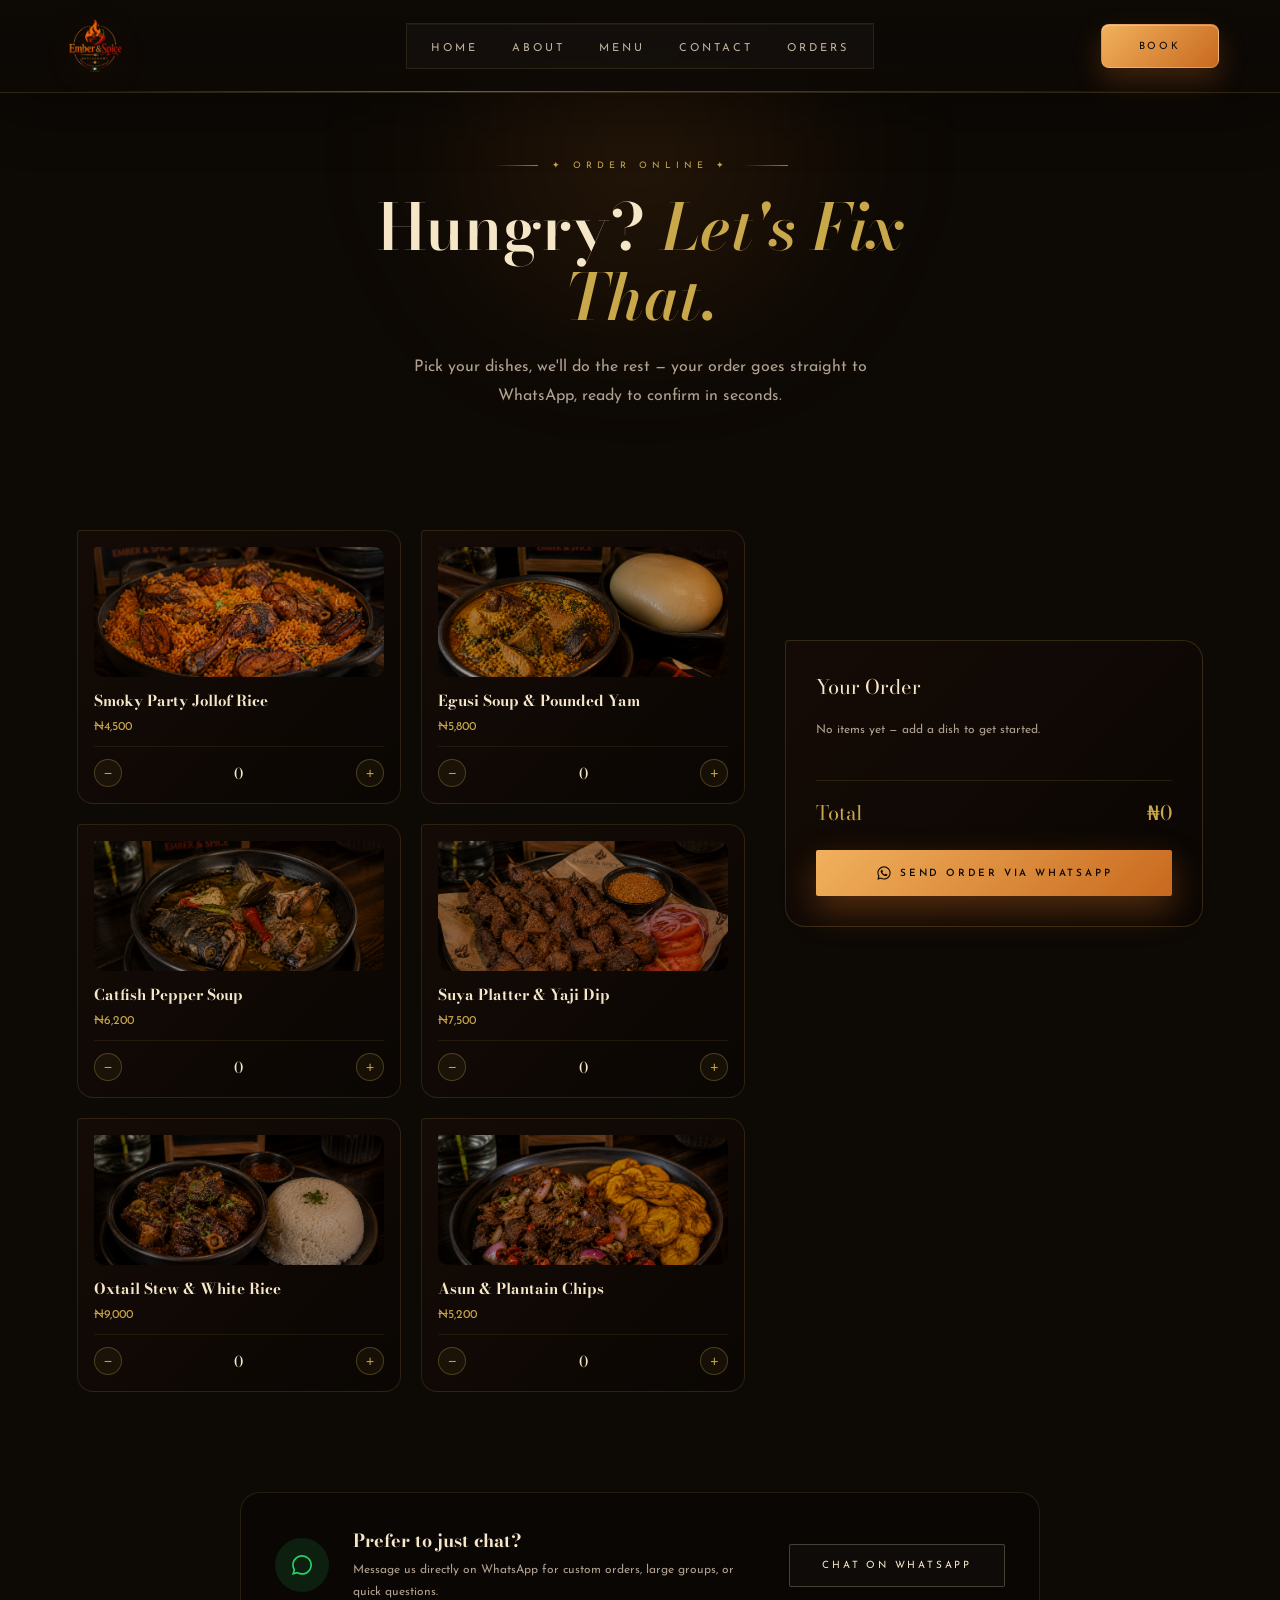
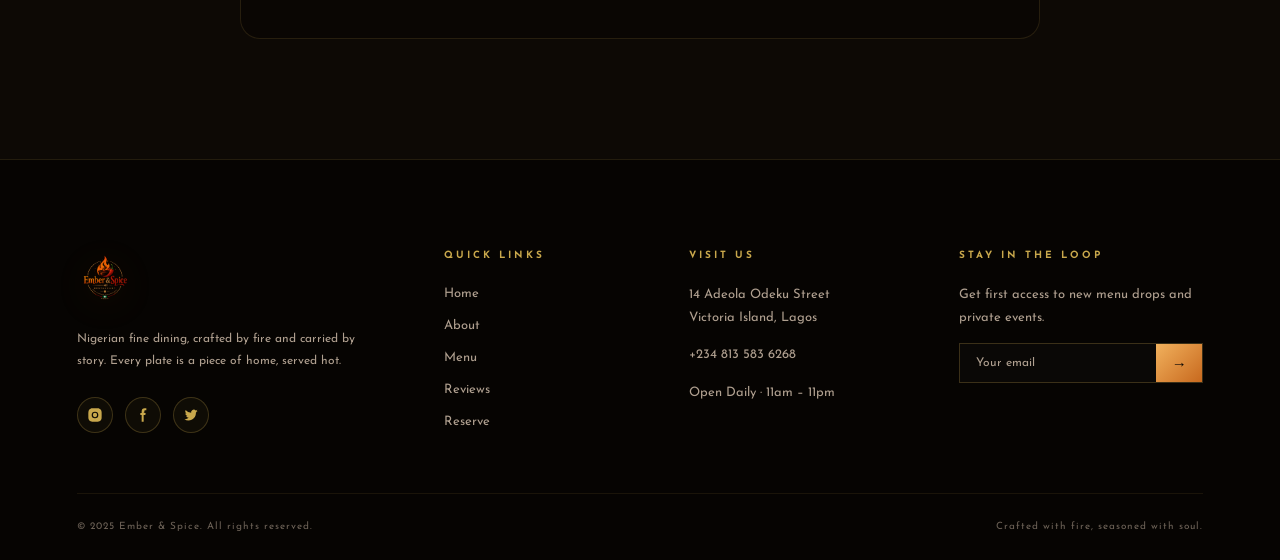
==== orders.html @ 05e8d0d2 "Add files via upload" ====
<!DOCTYPE html>
<html lang="en">

<head>
    <meta charset="UTF-8">
    <meta name="viewport" content="width=device-width, initial-scale=1.0">
    <title>Orders</title>
    <link rel="stylesheet" href="styles.css">
    <link
        href="https://fonts.googleapis.com/css2?family=Bodoni+Moda:ital,wght@0,400;0,600;1,400&family=Cormorant+Garamond:wght@300;400;500&family=Josefin+Sans:wght@300;400&display=swap"
        rel="stylesheet">
        <link rel="icon" type="image/png" href="./images/logo1.PNG">
    <link href="https://unpkg.com/aos@2.3.1/dist/aos.css" rel="stylesheet">

</head>

<body>
   <div class="page-loader" id="page-loader">
    <div class="loader-glow"></div>
    <div class="loader-ring-wrap">
        <svg class="loader-ring" viewBox="0 0 100 100">
            <circle cx="50" cy="50" r="46" fill="none" stroke="rgba(201,168,76,0.15)" stroke-width="1.5"/>
            <circle cx="50" cy="50" r="46" fill="none" stroke="url(#loaderGradient)" stroke-width="1.5" stroke-linecap="round" stroke-dasharray="289" stroke-dashoffset="220"/>
            <defs>
                <linearGradient id="loaderGradient" x1="0%" y1="0%" x2="100%" y2="100%">
                    <stop offset="0%" stop-color="#f1b15d"/>
                    <stop offset="100%" stop-color="#c8691e"/>
                </linearGradient>
            </defs>
        </svg>
        <img src="./images/logo1.PNG" alt="" class="loader-logo">
    </div>
    <span class="loader-label">Igniting The Flame</span>
</div>

    <header>
        <nav>
            <a href="">
                <img src="./images/logo1.PNG" alt="">
            </a>
            <div class="hamburger" id="hamburger">
                <svg class="menu-icon" xmlns="http://www.w3.org/2000/svg" viewBox="0 0 24 24" fill="currentColor">
                    <path d="M3 4H21V6H3V4ZM3 11H21V13H3V11ZM3 18H21V20H3V18Z"></path>
                </svg>

                <svg class="close-icon" xmlns="http://www.w3.org/2000/svg" viewBox="0 0 24 24" fill="currentColor">
                    <path
                        d="M11.9997 10.5865L16.9495 5.63672L18.3637 7.05093L13.4139 12.0007L18.3637 16.9504L16.9495 18.3646L11.9997 13.4149L7.04996 18.3646L5.63574 16.9504L10.5855 12.0007L5.63574 7.05093L7.04996 5.63672L11.9997 10.5865Z">
                    </path>
                </svg>
            </div>

            <ul id="nav-menu">
                <li><a href="index.html#home">Home</a></li>
                <li><a href="index.html#about">About</a></li>
                <li><a href="index.html#menu">Menu</a></li>
                <li><a href="index.html#contact">Contact</a></li>
                <li><a href="orders.html">Orders</a></li>
            </ul>
            <a href="index.html#contact" class="reserve-btn">Book</a>
        </nav>
    </header>

    <!-- Orders Hero -->
    <section class="orders-hero">
        <div class="orders-hero-glow"></div>
        <div class="orders-hero-content" data-aos="fade-up" data-aos-duration="1000">
            <div class="menu-label">
                <span class="menu-label-line"></span>
                <span class="menu-label-text">✦ Order Online ✦</span>
                <span class="menu-label-line"></span>
            </div>
            <h1 class="menu-title">Hungry? <em>Let's Fix That.</em></h1>
            <p class="orders-hero-sub">Pick your dishes, we'll do the rest — your order goes straight to WhatsApp, ready
                to confirm in seconds.</p>
        </div>
    </section>

    <!-- Order Builder -->
    <section class="order-builder">
        <div class="order-items" id="order-items">
            <!-- Filled by JS -->
        </div>

        <aside class="order-summary" id="order-summary">
            <h3 class="summary-title">Your Order</h3>
            <div class="summary-list" id="summary-list">
                <p class="summary-empty">No items yet — add a dish to get started.</p>
            </div>
            <div class="summary-total">
                <span>Total</span>
                <span id="summary-total-amount">₦0</span>
            </div>
            <button class="hero-btn hero-btn-primary summary-whatsapp" id="send-whatsapp">
                <svg width="16" height="16" viewBox="0 0 24 24" fill="currentColor"
                    style="margin-right:8px;vertical-align:-3px;">
                    <path
                        d="M12.04 2C6.58 2 2.13 6.45 2.13 11.91c0 1.75.46 3.45 1.32 4.95L2 22l5.25-1.38a9.9 9.9 0 0 0 4.79 1.22h.01c5.46 0 9.91-4.45 9.91-9.91 0-2.65-1.03-5.14-2.9-7.01A9.87 9.87 0 0 0 12.04 2zm0 18.1h-.01a8.2 8.2 0 0 1-4.19-1.15l-.3-.18-3.12.82.83-3.04-.2-.31a8.2 8.2 0 0 1-1.26-4.36c0-4.54 3.7-8.24 8.25-8.24 2.2 0 4.27.86 5.83 2.42a8.18 8.18 0 0 1 2.41 5.83c0 4.55-3.7 8.21-8.24 8.21zm4.52-6.16c-.25-.12-1.47-.72-1.7-.81-.23-.08-.39-.12-.56.13-.17.24-.64.81-.78.97-.14.17-.29.19-.53.06-.25-.12-1.05-.39-2-1.23a7.5 7.5 0 0 1-1.38-1.72c-.14-.25-.02-.38.11-.51.11-.11.25-.29.37-.43.12-.15.16-.25.25-.42.08-.16.04-.31-.02-.43-.06-.12-.56-1.35-.77-1.85-.2-.48-.41-.42-.56-.43h-.48c-.16 0-.43.06-.66.31-.23.25-.86.85-.86 2.06 0 1.22.89 2.4 1.01 2.56.12.17 1.75 2.67 4.24 3.74.59.26 1.05.41 1.41.52.59.19 1.13.16 1.56.1.48-.07 1.47-.6 1.67-1.19.21-.58.21-1.08.15-1.19-.06-.1-.23-.16-.48-.28z" />
                </svg>
                Send Order via WhatsApp
            </button>
        </aside>
    </section>

    <!-- Quick Contact Card -->
    <section class="quick-contact">
        <div class="quick-contact-card" data-aos="fade-up">
            <div class="qc-icon">
                <svg width="24" height="24" viewBox="0 0 24 24" fill="currentColor">
                    <path
                        d="M12.04 2C6.58 2 2.13 6.45 2.13 11.91c0 1.75.46 3.45 1.32 4.95L2 22l5.25-1.38a9.9 9.9 0 0 0 4.79 1.22h.01c5.46 0 9.91-4.45 9.91-9.91 0-2.65-1.03-5.14-2.9-7.01A9.87 9.87 0 0 0 12.04 2zm0 18.1h-.01a8.2 8.2 0 0 1-4.19-1.15l-.3-.18-3.12.82.83-3.04-.2-.31a8.2 8.2 0 0 1-1.26-4.36c0-4.54 3.7-8.24 8.25-8.24 2.2 0 4.27.86 5.83 2.42a8.18 8.18 0 0 1 2.41 5.83c0 4.55-3.7 8.21-8.24 8.21z" />
                </svg>
            </div>
            <div>
                <h4>Prefer to just chat?</h4>
                <p>Message us directly on WhatsApp for custom orders, large groups, or quick questions.</p>
            </div>
            <a href="https://api.whatsapp.com/send?phone=2348135836268" class="hero-btn hero-btn-secondary"
                target="_blank">Chat On WhatsApp</a>
        </div>
    </section>


    <!-- Footer -->
    <footer class="site-footer">
        <div class="footer-embers" id="footer-embers"></div>

        <div class="footer-top">
            <div class="footer-brand">
                <img src="./images/logo1.PNG" alt="Ember & Spice" class="footer-logo">
                <p class="footer-tagline">Nigerian fine dining, crafted by fire and carried by story. Every plate is a
                    piece of home, served hot.</p>
                <div class="footer-social">
                    <a href="#" aria-label="Instagram">
                        <svg width="16" height="16" viewBox="0 0 24 24" fill="none">
                            <path
                                d="M12 2c2.7 0 3.05.01 4.12.06 1.06.05 1.79.22 2.43.47.66.26 1.22.6 1.77 1.15.55.55.9 1.11 1.15 1.77.25.64.42 1.37.47 2.43.05 1.07.06 1.42.06 4.12s-.01 3.05-.06 4.12c-.05 1.06-.22 1.79-.47 2.43a4.9 4.9 0 0 1-1.15 1.77 4.9 4.9 0 0 1-1.77 1.15c-.64.25-1.37.42-2.43.47-1.07.05-1.42.06-4.12.06s-3.05-.01-4.12-.06c-1.06-.05-1.79-.22-2.43-.47a4.9 4.9 0 0 1-1.77-1.15 4.9 4.9 0 0 1-1.15-1.77c-.25-.64-.42-1.37-.47-2.43C2.01 15.05 2 14.7 2 12s.01-3.05.06-4.12c.05-1.06.22-1.79.47-2.43.26-.66.6-1.22 1.15-1.77A4.9 4.9 0 0 1 5.45 2.53c.64-.25 1.37-.42 2.43-.47C8.95 2.01 9.3 2 12 2zm0 5a5 5 0 1 0 0 10 5 5 0 0 0 0-10zm0 8.2a3.2 3.2 0 1 1 0-6.4 3.2 3.2 0 0 1 0 6.4zm5.2-8.4a1.2 1.2 0 1 1-2.4 0 1.2 1.2 0 0 1 2.4 0z"
                                fill="currentColor" />
                        </svg>
                    </a>
                    <a href="#" aria-label="Facebook">
                        <svg width="16" height="16" viewBox="0 0 24 24" fill="none">
                            <path
                                d="M14 9V6.5c0-.83.67-1.5 1.5-1.5H17V2h-2.5A4.5 4.5 0 0 0 10 6.5V9H8v3h2v10h3V12h2.5l.5-3H13V9c0-.55.45-1 1-1z"
                                fill="currentColor" />
                        </svg>
                    </a>
                    <a href="#" aria-label="Twitter">
                        <svg width="16" height="16" viewBox="0 0 24 24" fill="none">
                            <path
                                d="M22 5.9c-.7.3-1.5.5-2.3.6.8-.5 1.5-1.3 1.8-2.3-.8.5-1.6.8-2.5 1a4 4 0 0 0-6.8 3.6A11.3 11.3 0 0 1 3.9 4.6a4 4 0 0 0 1.2 5.3c-.6 0-1.2-.2-1.7-.5v.1a4 4 0 0 0 3.2 3.9c-.6.1-1.2.2-1.8.1a4 4 0 0 0 3.7 2.8A8 8 0 0 1 2 18.4a11.3 11.3 0 0 0 6.1 1.8c7.3 0 11.3-6 11.3-11.3v-.5c.8-.6 1.4-1.3 2-2.1l-.4-.4z"
                                fill="currentColor" />
                        </svg>
                    </a>
                </div>
            </div>

            <div class="footer-col">
                <h4 class="footer-heading">Quick Links</h4>
                <ul class="footer-links">
                    <li><a href="index.html#home">Home</a></li>
                    <li><a href="index.html#about">About</a></li>
                    <li><a href="index.html#menu">Menu</a></li>
                    <li><a href="index.html#testimonials">Reviews</a></li>
                    <li><a href="index.html#contact">Reserve</a></li>
                </ul>
            </div>

            <div class="footer-col">
                <h4 class="footer-heading">Visit Us</h4>
                <p class="footer-info">14 Adeola Odeku Street<br>Victoria Island, Lagos</p>
                <p class="footer-info">+234 813 583 6268</p>
                <p class="footer-info">Open Daily · 11am – 11pm</p>
            </div>

            <div class="footer-col footer-newsletter">
                <h4 class="footer-heading">Stay In The Loop</h4>
                <p class="footer-info">Get first access to new menu drops and private events.</p>
                <form class="footer-news-form" id="footer-news-form">
                    <input type="email" placeholder="Your email" required>
                    <button type="submit" aria-label="Subscribe">→</button>
                </form>
            </div>
        </div>

        <div class="footer-bottom">
            <p>© 2025 Ember & Spice. All rights reserved.</p>
            <p>Crafted with fire, seasoned with soul.</p>
        </div>
    </footer>
    <script src="https://unpkg.com/aos@2.3.1/dist/aos.js"></script>
    <script src="java.js"></script>
    <script src="orders.js"></script>

</body>
---- styles.css ----
* {
    margin: 0;
    padding: 0;
    box-sizing: border-box;
}

:root {
    --bg-primary: #0d0905;
    --bg-secondary: #1a0f05;
    --color-primary: #f5e6c8;
    --color-secondary: #b0a090;
    --accent-red: #8b1a1a;
    --accent-gold: #c9a84c;
    --accent-orange: #c8691e;
    --white: #ffffff;
    --font-heading: 'Bodoni Moda', serif;
    --font-sub: 'Cormorant Garamond', serif;
    --font-body: 'Josefin Sans', sans-serif;
    --h1-size: clamp(55px, 8vw, 120px);
    --h2-size: clamp(35px, 5vw, 70px);
    --h3-size: clamp(20px, 3vw, 35px);
    --p-size: clamp(14px, 1.5vw, 16px);
}

body {
    background: var(--bg-primary);
    color: var(--color-secondary);
}

h1 {
    font-family: var(--font-heading);
    font-size: var(--h1-size);
    color: var(--color-primary);
    font-weight: 600;
    line-height: 1.1;
}

h2 {
    font-family: var(--font-sub);
    font-size: var(--h2-size);
    color: var(--color-primary);
    font-weight: 400;
}

h3 {
    font-family: var(--font-sub);
    font-size: var(--h3-size);
    color: var(--color-primary);
    font-weight: 300;
}

p {
    font-family: var(--font-body);
    font-size: var(--p-size);
    color: var(--color-secondary);
    line-height: 1.8;
}

html {
    scroll-behavior: smooth;
}

/* ===== HEADER & NAV - PREMIUM VERSION ===== */
header {
    position: fixed;
    inset: 0 0 auto 0;
    z-index: 1000;
    width: 100%;
    background:
        linear-gradient(180deg, rgba(13, 9, 5, 0.92), rgba(13, 9, 5, 0.68)),
        rgba(13, 9, 5, 0.72);
    backdrop-filter: blur(22px) saturate(130%);
    -webkit-backdrop-filter: blur(22px) saturate(130%);
    border-bottom: 1px solid rgba(201, 168, 76, 0.18);
    box-shadow: 0 18px 55px rgba(0, 0, 0, 0.35);
}

header::after {
    content: "";
    position: absolute;
    left: 5%;
    right: 5%;
    bottom: 0;
    height: 1px;
    background: linear-gradient(90deg,
            transparent,
            rgba(201, 168, 76, 0.55),
            rgba(200, 105, 30, 0.35),
            transparent);
    pointer-events: none;
}

header.scrolled {
    background: rgba(13, 9, 5, 0.96);
}

nav {
    position: relative;
    display: flex;
    justify-content: space-between;
    align-items: center;
    height: 92px;
    padding: 0 4.8%;
}

nav>a:first-child {
    display: inline-flex;
    align-items: center;
    position: relative;
    z-index: 2;
}

nav img {
    height: 68px;
    width: auto;
    display: block;
    filter: drop-shadow(0 8px 18px rgba(200, 105, 30, 0.18));
}

nav ul {
    position: absolute;
    left: 50%;
    transform: translateX(-50%);
    display: flex;
    align-items: center;
    list-style: none;
    gap: 34px;
    padding: 13px 24px;
    border: 1px solid rgba(201, 168, 76, 0.12);
    background: rgba(255, 255, 255, 0.025);
    box-shadow: inset 0 1px 0 rgba(255, 255, 255, 0.04);
}

nav ul li a {
    position: relative;
    display: inline-block;
    font-family: var(--font-body);
    font-size: 11px;
    color: rgba(245, 230, 200, 0.76);
    text-decoration: none;
    text-transform: uppercase;
    font-weight: 400;
    letter-spacing: 3px;
    transition: color 0.35s ease, opacity 0.35s ease;
}

nav ul li a::after {
    content: "";
    position: absolute;
    left: 50%;
    bottom: -9px;
    width: 0;
    height: 1px;
    background: linear-gradient(90deg, transparent, var(--accent-gold), var(--accent-orange), transparent);
    transform: translateX(-50%);
    transition: width 0.35s ease;
}

nav ul li a:hover {
    color: var(--white);
}

nav ul li a:hover::after {
    width: 100%;
}

.reserve-btn {
    position: relative;
    z-index: 2;
    display: inline-flex;
    align-items: center;
    justify-content: center;
    min-width: 118px;
    min-height: 44px;
    padding: 13px 22px;
    font-family: var(--font-body);
    font-size: 10px;
    letter-spacing: 2.6px;
    text-transform: uppercase;
    text-decoration: none;
    color: #0d0905;
    background: linear-gradient(135deg, #f1b15d, var(--accent-orange));
    border: 1px solid rgba(245, 230, 200, 0.24);
    border-radius: 8px;
    box-shadow:
        0 12px 28px rgba(200, 105, 30, 0.28),
        inset 0 1px 0 rgba(255, 255, 255, 0.28);
    transition: transform 0.35s ease, box-shadow 0.35s ease, filter 0.35s ease;
    white-space: nowrap;
    flex-shrink: 0;
}

.reserve-btn:hover {
    transform: translateY(-2px);
    filter: brightness(1.08);
    box-shadow:
        0 18px 38px rgba(200, 105, 30, 0.38),
        inset 0 1px 0 rgba(255, 255, 255, 0.35);
}

/* ===== HAMBURGER ===== */
.hamburger {
    display: none;
    position: relative;
    z-index: 2;
    width: 42px;
    height: 42px;
    cursor: pointer;
    flex-shrink: 0;
    border: 1px solid rgba(201, 168, 76, 0.22);
    background: rgba(255, 255, 255, 0.035);
}

.menu-icon,
.close-icon {
    width: 24px;
    height: 24px;
    color: var(--accent-gold);
    position: absolute;
    top: 50%;
    left: 50%;
    transform: translate(-50%, -50%);
    transition: opacity 0.35s ease, transform 0.45s ease;
}

.close-icon {
    opacity: 0;
    transform: translate(-50%, -50%) rotate(-90deg);
}

.hamburger.active .menu-icon {
    opacity: 0;
    transform: translate(-50%, -50%) rotate(90deg);
}

.hamburger.active .close-icon {
    opacity: 1;
    transform: translate(-50%, -50%) rotate(0deg);
}

/* ===== TABLET ===== */
@media (max-width: 1199px) {
    nav {
        height: 86px;
        padding: 0 4%;
    }

    nav img {
        height: 62px;
    }

    nav ul {
        gap: 22px;
        padding: 12px 18px;
    }

    nav ul li a {
        font-size: 10px;
        letter-spacing: 2px;
    }

    .reserve-btn {
        min-width: 108px;
        min-height: 40px;
        font-size: 9px;
        padding: 11px 16px;
        letter-spacing: 2px;
    }
}

/* ===== MOBILE ===== */
@media (max-width: 600px) {
    header {
        background: rgba(13, 9, 5, 0.92);
    }

    header::after {
        left: 6%;
        right: 6%;
    }

    nav {
        height: 76px;
        padding: 0 6%;
    }

    nav img {
        height: 54px;
    }

    nav>a:first-child {
        order: 1;
        flex: 1;
    }

    .reserve-btn {
        order: 2;
        min-width: unset;
        width: auto;
        padding: 10px 18px;
        font-size: 9px;
        letter-spacing: 2px;
        margin-right: 12px;
        font-weight: 600;
        border-radius: 8px;
    }

    .hamburger {
        order: 3;
        display: flex;
        align-items: center;
        justify-content: center;
        border: 1px solid rgba(201, 168, 76, 0.15);
        background: rgba(255, 255, 255, 0.02)
    }

    nav ul {
        order: 4;
        position: fixed;
        top: 76px;
        left: 0;
        width: 100%;
        height: calc(100vh - 76px);
        padding: 50px 10%;
        display: flex;
        flex-direction: column;
        justify-content: flex-start;
        align-items: center;
        gap: 0;
        background:
            linear-gradient(180deg, rgba(13, 9, 5, 0.98), rgba(26, 15, 5, 0.98));
        border-top: 1px solid rgba(201, 168, 76, 0.16);
        backdrop-filter: blur(30px);

        -webkit-backdrop-filter: blur(30px);
        opacity: 0;
        pointer-events: none;
        transform: translateY(-12px);
        transition: opacity 0.45s ease, transform 0.45s ease;
    }

    nav ul.active {
        opacity: 1;
        pointer-events: all;
        transform: translateY(0);
    }

    nav ul li {
        width: 100%;
        border-bottom: 1px solid rgba(201, 168, 76, 0.12);
        text-align: center;
    }

    nav ul li a {
        display: block;
        width: 100%;
        padding: 22px 0;
        font-size: 11px;
        letter-spacing: 5px;
        color: var(--color-primary);
        text-align: center;
    }

    nav ul li a::after {
        display: none;
    }

    nav ul li a:hover {
        color: var(--accent-gold);
    }
}

/* ===== HERO ===== */
.hero {
    position: relative;
    width: 100%;
    height: 100svh;
    min-height: 680px;
    overflow: hidden;
    display: flex;
    align-items: center;
    justify-content: center;
    padding: 110px 5% 86px;
}

.hero-video {
    position: absolute;
    inset: 0;
    width: 100%;
    height: 100%;
    object-fit: cover;
    object-position: center;
    z-index: 0;
    transform: scale(1.03);
}

.hero-overlay {
    position: absolute;
    inset: 0;
    z-index: 1;
    background:
        radial-gradient(circle at center, rgba(120, 45, 12, 0.20), transparent 38%),
        linear-gradient(90deg, rgba(13, 9, 5, 0.82), rgba(13, 9, 5, 0.58), rgba(13, 9, 5, 0.82)),
        linear-gradient(180deg, rgba(13, 9, 5, 0.42), rgba(13, 9, 5, 0.76));
}

.hero-content {
    position: relative;
    z-index: 2;
    width: min(100%, 860px);
    display: flex;
    flex-direction: column;
    align-items: center;
    text-align: center;
}

.hero-label {
    display: flex;
    align-items: center;
    justify-content: center;
    gap: 14px;
    margin-bottom: 24px;
}

.hero-label-line {
    width: 48px;
    height: 1px;
    background: linear-gradient(90deg, transparent, var(--accent-gold));
    opacity: 0.75;
}

.hero-label-line:last-child {
    background: linear-gradient(90deg, var(--accent-gold), transparent);
}

.hero-label-text {
    font-family: var(--font-body);
    font-size: 10px;
    letter-spacing: 4px;
    text-transform: uppercase;
    color: var(--accent-gold);
    white-space: nowrap;
}

.hero-title {
    font-family: var(--font-heading);
    font-size: clamp(54px, 5.6vw, 88px);
    font-weight: 600;
    line-height: 0.98;
    color: var(--color-primary);
    margin-bottom: 24px;
    text-shadow: 0 18px 45px rgba(0, 0, 0, 0.55);
}

.hero-title-line {
    display: block;
    opacity: 0;
    transform: translateY(24px);
    animation: fadeUp 0.8s ease forwards;
}

.hero-title-line:nth-child(1) {
    animation-delay: 0.2s;
}

.hero-title-line:nth-child(2) {
    animation-delay: 0.45s;
}

.hero-title-line:nth-child(3) {
    animation-delay: 0.7s;
}

.hero-title-italic {
    font-style: italic;
    color: var(--accent-gold);
    font-size: clamp(66px, 6.8vw, 108px);
    line-height: 0.9;
}

.hero-divider {
    width: 64px;
    height: 1px;
    background: linear-gradient(90deg, transparent, var(--accent-gold), transparent);
    margin-bottom: 20px;
    opacity: 0;
    animation: fadeUp 0.8s ease forwards;
    animation-delay: 0.9s;
}

.hero-sub {
    font-family: var(--font-body);
    font-size: clamp(13px, 1vw, 16px);
    color: rgba(245, 230, 200, 0.72);
    line-height: 1.9;
    letter-spacing: 1px;
    margin-bottom: 34px;
    max-width: 470px;
    opacity: 0;
    animation: fadeUp 0.8s ease forwards;
    animation-delay: 1s;
}

.hero-btns {
    display: flex;
    gap: 14px;
    justify-content: center;
    opacity: 0;
    animation: fadeUp 0.8s ease forwards;
    animation-delay: 1.2s;
}

.hero-btn {
    font-family: var(--font-body);
    font-size: 10px;
    letter-spacing: 2.8px;
    text-transform: uppercase;
    text-decoration: none;
    padding: 15px 32px;
    border-radius: 2px;
    transition: all 0.4s ease;
    white-space: nowrap;
}

.hero-btn-primary {
    background: linear-gradient(135deg, #f1b15d, var(--accent-orange));
    color: var(--bg-primary);
    font-weight: 600;
    box-shadow: 0 14px 34px rgba(200, 105, 30, 0.38);
}

.hero-btn-secondary {
    background: rgba(255, 255, 255, 0.025);
    color: var(--color-primary);
    border: 1px solid rgba(245, 230, 200, 0.24);
}

.hero-btn:hover {
    transform: translateY(-2px);
}

.hero-stats {
    position: absolute;
    left: 0;
    right: 0;
    bottom: 0;
    z-index: 2;
    display: flex;
    justify-content: center;
    align-items: center;
    padding: 20px 6%;
    background: linear-gradient(180deg, transparent, rgba(13, 9, 5, 0.92));
    border-top: 1px solid rgba(201, 168, 76, 0.12);
    backdrop-filter: blur(10px);
}

.hero-stat {
    display: flex;
    flex-direction: column;
    align-items: center;
    gap: 4px;
    padding: 0 30px;
}

.stat-number {
    font-family: var(--font-sub);
    font-size: clamp(14px, 1.3vw, 19px);
    color: var(--color-primary);
}

.stat-label {
    font-family: var(--font-body);
    font-size: 8px;
    letter-spacing: 2.8px;
    text-transform: uppercase;
    color: var(--accent-gold);
}

.hero-stat-divider {
    width: 1px;
    height: 30px;
    background: linear-gradient(180deg, transparent, rgba(201, 168, 76, 0.38), transparent);
}

@keyframes fadeUp {
    to {
        opacity: 1;
        transform: translateY(0);
    }
}

/* TABLET */
@media (max-width: 1199px) {
    .hero {
        min-height: 640px;
        padding: 92px 5% 76px;
    }

    .hero-content {
        width: min(100%, 680px);
    }

    .hero-label {
        margin-bottom: 18px;
    }

    .hero-title {
        font-size: clamp(54px, 7.4vw, 82px);
        line-height: 0.96;
        margin-bottom: 16px;
    }

    .hero-title-italic {
        font-size: clamp(62px, 8.8vw, 94px);
    }

    .hero-divider {
        margin-bottom: 16px;
    }

    .hero-sub {
        font-size: 13px;
        line-height: 1.7;
        margin-bottom: 22px;
    }

    .hero-btns {
        gap: 12px;
    }

    .hero-btn {
        padding: 13px 26px;
    }

    .hero-stats {
        padding: 12px 4%;
    }

    .hero-stat {
        padding: 0 16px;
    }
}

/* MOBILE */
@media (max-width: 600px) {
    .hero {
        height: 100svh;
        min-height: 620px;
        padding: 84px 5% 82px;
    }

    .hero-overlay {
        background:
            linear-gradient(180deg, rgba(13, 9, 5, 0.42), rgba(13, 9, 5, 0.84)),
            rgba(13, 9, 5, 0.58);
    }

    .hero-content {
        width: 100%;
    }

    .hero-label {
        width: 100%;
        gap: 7px;
        margin-bottom: 16px;
    }

    .hero-label-line {
        width: clamp(12px, 6vw, 24px);
    }

    .hero-label-text {
        font-size: 7px;
        letter-spacing: 2px;
    }

    .hero-title {
        font-size: clamp(34px, 9vw, 42px);
        line-height: 0.98;
        margin-bottom: 16px;
    }

    .hero-title-italic {
        font-size: clamp(42px, 11vw, 52px);
        line-height: 0.86;
    }

    .hero-divider {
        width: 50px;
        margin-bottom: 16px;
    }

    .hero-sub {
        font-size: 11px;
        line-height: 1.65;
        letter-spacing: 0.7px;
        margin-bottom: 22px;
        max-width: 310px;
    }

    .hero-btns {
        flex-direction: column;
        align-items: center;
        width: 100%;
        gap: 10px;
    }

    .hero-btn {
        width: min(78%, 310px);
        padding: 14px 18px;
        text-align: center;
    }

    .hero-stats {
        padding: 12px 2%;
        overflow-x: auto;
        bottom: 0;
    }

    .hero-stat {
        padding: 0 10px;
        min-width: fit-content;
    }

    .stat-number {
        font-size: 11px;
    }

    .stat-label {
        font-size: 7px;
        letter-spacing: 2px;
    }
}


/* ===== MENU SECTION ===== */
.menu-section {
    width: 100%;
    max-width: 100%;
    background: var(--bg-primary);
    border-top: none;
    overflow: hidden;
}

.menu-header {
    text-align: center;
    padding: 100px 6% 80px;
    position: relative;
}

.menu-header::after {
    content: '';
    position: absolute;
    bottom: 0;
    left: 10%;
    right: 10%;
    height: 1px;
    background: linear-gradient(90deg, transparent, rgba(201, 168, 76, 0.3), transparent);
}

.menu-label {
    display: flex;
    align-items: center;
    justify-content: center;
    gap: 14px;
    margin-bottom: 22px;
}

.menu-label-line {
    display: block;
    width: 45px;
    height: 1px;
    background: linear-gradient(90deg, transparent, var(--accent-gold));
    opacity: 0.75;
}

.menu-label-text {
    font-family: var(--font-body);
    font-size: 9px;
    letter-spacing: 5px;
    text-transform: uppercase;
    color: var(--accent-gold);
    white-space: nowrap;
}

.menu-title {
    font-family: var(--font-heading);
    font-size: clamp(36px, 5vw, 72px);
    font-weight: 600;
    color: var(--color-primary);
    line-height: 1.1;
    margin: 0;
}

.menu-title em {
    font-style: italic;
    color: var(--accent-gold);
}

/* ROW */
.menu-row {
    display: grid;
    grid-template-columns: 1fr 1fr;
    border-top: 1px solid rgba(201, 168, 76, 0.1);
    min-height: 480px;
}

/* IMAGE */
.menu-img {
    position: relative;
    overflow: hidden;
    min-height: 420px;
}

.menu-img img {
    width: 100%;
    height: 100%;
    object-fit: cover;
    object-position: center;
    display: block;
    filter: brightness(0.62) contrast(1.08) saturate(1.08);
    transition:
        transform 1.1s cubic-bezier(0.25, 0.46, 0.45, 0.94),
        filter 0.9s ease;
}

.menu-row:hover .menu-img img {
    transform: scale(1.06);
    filter: brightness(0.82) contrast(1.12) saturate(1.12);
}

.menu-row:hover .menu-num {
    color: rgba(201, 168, 76, 0.15);
}

.menu-row-flip .menu-num {
    left: auto;
    right: 20px;
}

.menu-tag {
    position: absolute;
    bottom: 24px;
    left: 24px;
    font-family: var(--font-body);
    font-size: 8px;
    letter-spacing: 2.5px;
    text-transform: uppercase;
    background: var(--accent-gold);
    color: var(--bg-primary);
    padding: 6px 14px;
    font-weight: 700;
    z-index: 2;
}

.menu-tag-gold {
    background: var(--accent-gold);
    color: var(--bg-primary);
}

.menu-tag-red {
    background: var(--accent-red);
    color: var(--color-primary);
}

.menu-row-flip .menu-tag {
    left: auto;
    right: 24px;
}

/* INFO */
.menu-info {
    padding: 70px 64px;
    display: flex;
    flex-direction: column;
    justify-content: center;
    background:
        radial-gradient(circle at top left, rgba(201, 168, 76, 0.055), transparent 34%),
        linear-gradient(135deg, #120704, #080301);
    border-left: 1px solid rgba(201, 168, 76, 0.16);
    position: relative;
    overflow: hidden;
}

.menu-row-flip .menu-info {
    border-left: none;
    border-right: 1px solid rgba(201, 168, 76, 0.1);
}

.menu-info::before {
    content: '';
    position: absolute;
    top: 0;
    left: 0;
    width: 55px;
    height: 1px;
    background: var(--accent-gold);
    opacity: 0.3;
    transition: width 0.5s ease;
}

.menu-info::after {
    content: '';
    position: absolute;
    top: 0;
    left: 0;
    width: 1px;
    height: 55px;
    background: var(--accent-gold);
    opacity: 0.3;
    transition: height 0.5s ease;
}

.menu-row:hover .menu-info::before {
    width: 110px;
}

.menu-row:hover .menu-info::after {
    height: 110px;
}

.menu-cat {
    font-family: var(--font-body);
    font-size: 9px;
    letter-spacing: 4px;
    text-transform: uppercase;
    color: var(--accent-orange);
    margin-bottom: 14px;
    display: block;
}

.menu-dish {
    font-family: var(--font-heading);
    font-size: clamp(28px, 3vw, 46px);
    font-weight: 600;
    color: var(--color-primary);
    line-height: 1.1;
    margin: 0;
    transition: color 0.3s ease;
}

.menu-row:hover .menu-dish {
    color: var(--white);
}

.menu-line {
    width: 48px;
    height: 1px;
    background: linear-gradient(90deg, transparent, var(--accent-gold), var(--accent-orange));
    margin: 22px 0;
    transition: width 0.6s cubic-bezier(0.25, 0.46, 0.45, 0.94);
}

.menu-row:hover .menu-line {
    width: 100px;
}

.menu-desc {
    font-family: var(--font-body);
    font-size: clamp(12px, 1.1vw, 14px);
    color: var(--color-secondary);
    line-height: 1.9;
    margin: 0 0 32px;
    max-width: 380px;
}

.menu-foot {
    display: flex;
    align-items: center;
    justify-content: space-between;
    gap: 20px;
}

.menu-price {
    font-family: var(--font-sub);
    font-size: clamp(24px, 2.5vw, 34px);
    color: var(--accent-gold);
}

.menu-order {
    font-family: var(--font-body);
    font-size: 9px;
    letter-spacing: 2.5px;
    text-transform: uppercase;
    text-decoration: none;
    color: var(--color-primary);
    border-bottom: 1px solid rgba(245, 230, 200, 0.2);
    padding-bottom: 3px;
    display: inline-flex;
    align-items: center;
    gap: 8px;
    transition: color 0.3s ease, border-color 0.3s ease, gap 0.35s ease;
}

.menu-order:hover {
    color: var(--accent-gold);
    border-color: var(--accent-gold);
    gap: 16px;
}

.menu-order span {
    display: inline-block;
    transition: transform 0.35s ease;
}

.menu-order:hover span {
    transform: translateX(5px);
}

.menu-strip {
    border-top: 1px solid rgba(201, 168, 76, 0.16);
    padding: 36px 6%;
    text-align: center;
    background:
        linear-gradient(90deg, transparent, rgba(201, 168, 76, 0.06), transparent),
        #0a0603;
}

.menu-strip p {
    font-family: var(--font-body);
    font-size: 10px;
    letter-spacing: 3px;
    text-transform: uppercase;
    color: var(--accent-gold);
    opacity: 0.9;
    margin: 0;
}

/* TABLET */
@media (max-width: 1199px) {
    .menu-header {
        padding: 80px 5% 60px;
    }

    .menu-info {
        padding: 48px 36px;
    }

    .menu-num {
        font-size: 76px;
    }

    .menu-desc {
        max-width: 100%;
    }
}

/* MOBILE — single column stacked */
@media (max-width: 600px) {
    .menu-header {
        padding: 60px 5% 48px;
    }

    .menu-row {
        grid-template-columns: 1fr;
        min-height: unset;
    }

    /* Always image first on mobile */
    .menu-row .menu-img {
        order: 1;
    }

    .menu-row .menu-info {
        order: 2;
    }

    .menu-row-flip .menu-img {
        order: 1;
    }

    .menu-row-flip .menu-info {
        order: 2;
    }

    .menu-img {
        min-height: 280px;
    }

    .menu-num {
        font-size: 64px;
    }

    .menu-tag {
        bottom: 16px;
        left: 16px;
    }

    .menu-row-flip .menu-tag {
        right: auto;
        left: 16px;
    }

    .menu-info {
        padding: 32px 22px 40px;
        border-left: none !important;
        border-right: none !important;
        border-top: 1px solid rgba(201, 168, 76, 0.1);
    }

    .menu-dish {
        font-size: clamp(26px, 7vw, 34px);
    }

    .menu-desc {
        max-width: 100%;
        font-size: 13px;
        margin-bottom: 24px;
    }

    .menu-price {
        font-size: 26px;
    }

}

/* ===== CHEF SPOTLIGHT ===== */
.chef-section {
    position: relative;
    width: 100%;
    padding: 120px 6%;
    background: #0a0603;
    border-top: 1px solid rgba(201, 168, 76, 0.1);
    overflow: hidden;
}

.chef-glow {
    position: absolute;
    top: 50%;
    left: 15%;
    width: 500px;
    height: 500px;
    background: radial-gradient(circle, rgba(200, 105, 30, 0.14), transparent 70%);
    transform: translateY(-50%);
    filter: blur(40px);
    animation: emberPulse 6s ease-in-out infinite;
    pointer-events: none;
}

@keyframes emberPulse {

    0%,
    100% {
        opacity: 0.6;
        transform: translateY(-50%) scale(1);
    }

    50% {
        opacity: 1;
        transform: translateY(-50%) scale(1.08);
    }
}

.chef-container {
    position: relative;
    z-index: 1;
    max-width: 1200px;
    margin: 0 auto;
    display: grid;
    grid-template-columns: 0.85fr 1.15fr;
    gap: 80px;
    align-items: center;
}

.chef-image-wrap {
    position: relative;
}

.chef-image {
    position: relative;
    border: 1px solid rgba(201, 168, 76, 0.25);
    background: linear-gradient(135deg, rgba(201, 168, 76, 0.06), transparent);
    border-top-right-radius: 120px;
    border-bottom-left-radius: 120px;
    border-top-left-radius: 50px;
}

.chef-image img {
    width: 100%;
    height: 500px;
    object-fit: cover;
    display: block;
    filter: brightness(0.85) contrast(1.08) saturate(1.05);
    border-top-right-radius: 120px;
    border-bottom-left-radius: 120px;
    border-top-left-radius: 50px;
}

.chef-badge {
    position: absolute;
    bottom: -24px;
    right: -24px;
    background: rgba(13, 9, 5, 0.55);
    backdrop-filter: blur(14px) saturate(140%);
    -webkit-backdrop-filter: blur(14px) saturate(140%);
    border: 1px solid rgba(201, 168, 76, 0.4);
    padding: 20px 26px;
    display: flex;
    flex-direction: column;
    align-items: center;
    box-shadow: 0 18px 40px rgba(0, 0, 0, 0.45);
}

.chef-badge-number {
    font-family: var(--font-heading);
    font-size: 26px;
    font-weight: 600;
    color: var(--accent-gold);
    line-height: 1;
}

.chef-badge-label {
    font-family: var(--font-body);
    font-size: 8px;
    letter-spacing: 1.5px;
    text-transform: uppercase;
    color: rgba(245, 230, 200, 0.75);
    margin-top: 4px;
    text-align: center;
}

.chef-title {
    margin-bottom: 22px;
}

.chef-title em {
    font-style: italic;
    color: var(--accent-gold);
}

.chef-quote {
    font-family: var(--font-sub);
    font-style: italic;
    font-size: clamp(18px, 1.8vw, 24px);
    color: var(--color-primary);
    line-height: 1.6;
    border-left: 2px solid var(--accent-gold);
    padding-left: 24px;
    margin-bottom: 28px;
}

.chef-desc {
    max-width: 480px;
    margin-bottom: 40px;
}

.chef-stats {
    display: flex;
    gap: 44px;
    margin-bottom: 44px;
}

.chef-stat {
    display: flex;
    flex-wrap: wrap;
    align-items: baseline;
    gap: 2px;
}

.chef-stat-number {
    font-family: var(--font-heading);
    font-size: 38px;
    font-weight: 600;
    color: var(--accent-gold);
}

.chef-stat-plus {
    font-family: var(--font-heading);
    font-size: 22px;
    color: var(--accent-gold);
}

.chef-stat-label {
    width: 100%;
    font-family: var(--font-body);
    font-size: 9px;
    letter-spacing: 2px;
    text-transform: uppercase;
    color: var(--color-secondary);
    margin-top: 6px;
}

.chef-cta {
    display: inline-flex;
    align-items: center;
    gap: 8px;
}

/* TABLET */
@media (max-width: 1199px) {
    .chef-container {
        grid-template-columns: 1fr;
        gap: 60px;
    }

    .chef-image img {
        height: 440px;
    }

    .chef-stats {
        gap: 32px;
    }
}

/* MOBILE */
@media (max-width: 600px) {
    .chef-section {
        padding: 80px 6%;
        overflow-x: hidden;
    }

    .chef-container,
    .chef-image-wrap,
    .chef-info {
        max-width: 100%;
        overflow-x: hidden;
    }

    .chef-image img {
        height: 360px;
    }

    .chef-badge {
        bottom: -18px;
        right: 0;
        padding: 14px 18px;
    }

    .chef-badge-number {
        font-size: 20px;
    }

    .chef-quote {
        font-size: 16px;
        padding-left: 18px;
    }

    .chef-stats {
        gap: 24px;
        flex-wrap: wrap;
    }

    .chef-stat-number {
        font-size: 30px;
    }

    .chef-cta {
        width: auto !important;
        padding: 14px 28px !important;
    }
}

.chef-header {
    text-align: center;
    max-width: 700px;
    margin: 0 auto 90px;
    position: relative;
    z-index: 1;
}

@media (max-width: 600px) {
    .chef-header {
        margin-bottom: 56px;
    }
}


/* ===== TESTIMONIALS ===== */
.testimonial-section {
    position: relative;
    width: 100%;
    padding: 130px 6%;
    background: var(--bg-primary);
    border-top: 1px solid rgba(201, 168, 76, 0.1);
    overflow: hidden;
}

.testimonial-glow {
    position: absolute;
    top: 30%;
    right: 10%;
    width: 480px;
    height: 480px;
    background: radial-gradient(circle, rgba(200, 105, 30, 0.13), transparent 70%);
    filter: blur(50px);
    animation: emberPulse 7s ease-in-out infinite;
    pointer-events: none;
}

.testimonial-container {
    position: relative;
    z-index: 1;
    max-width: 1200px;
    margin: 0 auto;
    display: grid;
    grid-template-columns: 0.8fr 1.2fr;
    gap: 70px;
    align-items: center;
}

.testimonial-pill {
    display: inline-block;
    font-family: var(--font-body);
    font-size: 9px;
    letter-spacing: 2px;
    text-transform: uppercase;
    color: var(--accent-gold);
    background: rgba(201, 168, 76, 0.1);
    border: 1px solid rgba(201, 168, 76, 0.3);
    padding: 8px 18px;
    border-radius: 30px;
    margin-bottom: 26px;
}

.testimonial-heading {
    font-family: var(--font-heading);
    font-size: clamp(38px, 4vw, 56px);
    font-weight: 600;
    color: var(--color-primary);
    line-height: 1.15;
    margin-bottom: 40px;
}

.testimonial-heading em {
    font-style: italic;
    color: var(--accent-gold);
}

.testimonial-dots {
    display: flex;
    gap: 8px;
}

.t-dot {
    position: relative;
    width: 36px;
    height: 4px;
    background: rgba(201, 168, 76, 0.18);
    border-radius: 4px;
    cursor: pointer;
    overflow: hidden;
}

.t-dot-fill {
    position: absolute;
    top: 0;
    left: 0;
    height: 100%;
    width: 0%;
    background: linear-gradient(90deg, var(--accent-gold), var(--accent-orange));
    border-radius: 4px;
}

.t-dot.active .t-dot-fill {
    animation: fillDot linear forwards;
}

.t-dot.done .t-dot-fill {
    width: 100%;
}

@keyframes fillDot {
    from {
        width: 0%;
    }

    to {
        width: 100%;
    }
}

.testimonial-card {
    position: relative;
    background: rgba(21, 11, 6, 0.55);
    backdrop-filter: blur(18px) saturate(140%);
    -webkit-backdrop-filter: blur(18px) saturate(140%);
    border: 1px solid rgba(201, 168, 76, 0.22);
    border-radius: 24px 24px 24px 4px;
    padding: 34px 38px;
    max-width: 520px;
    box-shadow: 0 20px 50px rgba(0, 0, 0, 0.4);
}

.testimonial-mark {
    display: block;
    font-family: var(--font-heading);
    font-size: 34px;
    line-height: 1;
    color: var(--accent-gold);
    opacity: 0.6;
    margin-bottom: 8px;
}

.testimonial-text {
    font-family: var(--font-sub);
    font-style: italic;
    font-size: clamp(18px, 1.6vw, 23px);
    color: var(--color-primary);
    line-height: 1.65;
    margin-bottom: 16px;
    min-height: 70px;
    transition: opacity 0.4s ease, transform 0.4s ease;
}

.testimonial-rating {
    font-family: var(--font-heading);
    font-size: 17px;
    letter-spacing: 4px;
    color: var(--accent-gold);
    margin-bottom: 18px;
}

.testimonial-rating .empty {
    color: rgba(201, 168, 76, 0.2);
}

.testimonial-person {
    display: flex;
    align-items: center;
    gap: 16px;
    padding-top: 18px;
    border-top: 1px solid rgba(201, 168, 76, 0.12);
}

.testimonial-avatar {
    width: 48px;
    height: 48px;
    border-radius: 50%;
    object-fit: cover;
    flex-shrink: 0;
    border: 1.5px solid rgba(201, 168, 76, 0.5);
    filter: brightness(0.88) contrast(1.02) saturate(1.05) sepia(0.06);
    transition: opacity 0.4s ease;
}

.testimonial-meta {
    display: flex;
    flex-direction: column;
}

.testimonial-name {
    font-family: var(--font-body);
    font-size: 13px;
    letter-spacing: 1px;
    color: var(--color-primary);
    font-weight: 600;
}

.testimonial-role {
    font-family: var(--font-body);
    font-size: 11px;
    color: var(--color-secondary);
    margin-top: 3px;
}

.fade-swap {
    opacity: 0;
    transform: translateY(8px);
}

@media (max-width: 1199px) {
    .testimonial-container {
        grid-template-columns: 1fr;
        gap: 50px;
    }

    .testimonial-card {
        padding: 40px;
    }
}

@media (max-width: 600px) {
    .testimonial-section {
        padding: 90px 6%;
    }

    .testimonial-card {
        padding: 30px 24px;
    }

    .testimonial-text {
        font-size: 17px;
        min-height: 130px;
    }
}

/* ===== RESERVATION CTA ===== */
.reserve-section {
    position: relative;
    width: 100%;
    padding: 130px 6%;
    background: #0a0603;
    border-top: 1px solid rgba(201, 168, 76, 0.1);
    overflow: hidden;
}

.reserve-glow {
    position: absolute;
    top: 20%;
    left: 50%;
    transform: translateX(-50%);
    width: 700px;
    height: 400px;
    background: radial-gradient(circle, rgba(200, 105, 30, 0.15), transparent 70%);
    filter: blur(60px);
    pointer-events: none;
}

.reserve-container {
    position: relative;
    z-index: 1;
    max-width: 780px;
    margin: 0 auto;
    text-align: center;
}

.reserve-sub {
    max-width: 420px;
    margin: 0 auto 50px;
}

.reserve-form {
    display: flex;
    flex-direction: column;
    gap: 18px;
}

.reserve-row {
    display: grid;
    grid-template-columns: 1fr 1fr;
    gap: 18px;
}

.reserve-form input {
    font-family: var(--font-body);
    font-size: 13px;
    color: var(--color-primary);
    background: rgba(255, 255, 255, 0.025);
    border: 1px solid rgba(201, 168, 76, 0.2);
    padding: 16px 20px;
    outline: none;
    transition: border-color 0.3s ease, background 0.3s ease;
    color-scheme: dark;
}

.reserve-form input::placeholder {
    color: var(--color-secondary);
}

.reserve-form input:focus {
    border-color: var(--accent-gold);
    background: rgba(201, 168, 76, 0.05);
}

.reserve-submit {
    margin-top: 10px;
    border: none;
    cursor: pointer;
    align-self: center;
    min-width: 220px;
}

@media (max-width: 600px) {
    .reserve-section {
        padding: 90px 6%;
    }

    .reserve-row {
        grid-template-columns: 1fr;
    }
}

/* ===== FOOTER ===== */
.site-footer {
    position: relative;
    width: 100%;
    background: #060402;
    border-top: 1px solid rgba(201, 168, 76, 0.15);
    overflow: hidden;
    padding: 90px 6% 0;
}

.footer-embers {
    position: absolute;
    inset: 0;
    pointer-events: none;
    z-index: 0;
}

.ember-particle {
    position: absolute;
    bottom: -10px;
    width: 3px;
    height: 3px;
    background: var(--accent-orange);
    border-radius: 50%;
    box-shadow: 0 0 6px 2px rgba(200, 105, 30, 0.6);
    animation: emberRise linear forwards;
    opacity: 0;
}

@keyframes emberRise {
    0% {
        opacity: 0;
        transform: translateY(0) translateX(0);
    }

    10% {
        opacity: 0.9;
    }

    100% {
        opacity: 0;
        transform: translateY(-420px) translateX(var(--drift, 20px));
    }
}

.footer-top {
    position: relative;
    z-index: 1;
    max-width: 1240px;
    margin: 0 auto;
    display: grid;
    grid-template-columns: 1.3fr 0.8fr 0.9fr 1fr;
    gap: 50px;
    padding-bottom: 60px;
}

.footer-logo {
    height: 56px;
    width: auto;
    margin-bottom: 18px;
    filter: drop-shadow(0 8px 18px rgba(200, 105, 30, 0.18));
}

.footer-tagline {
    font-family: var(--font-body);
    font-size: 12px;
    line-height: 1.9;
    color: var(--color-secondary);
    max-width: 280px;
    margin-bottom: 24px;
}

.footer-social {
    display: flex;
    gap: 12px;
}

.footer-social a {
    display: flex;
    align-items: center;
    justify-content: center;
    width: 36px;
    height: 36px;
    border-radius: 50%;
    border: 1px solid rgba(201, 168, 76, 0.25);
    color: var(--accent-gold);
    background: rgba(201, 168, 76, 0.05);
    transition: background 0.3s ease, transform 0.3s ease;
}

.footer-social a:hover {
    background: var(--accent-gold);
    color: var(--bg-primary);
    transform: translateY(-3px);
}

.footer-heading {
    font-family: var(--font-body);
    font-size: 10px;
    letter-spacing: 3px;
    text-transform: uppercase;
    color: var(--accent-gold);
    margin-bottom: 22px;
}

.footer-links {
    list-style: none;
    display: flex;
    flex-direction: column;
    gap: 14px;
}

.footer-links a {
    font-family: var(--font-body);
    font-size: 13px;
    color: var(--color-secondary);
    text-decoration: none;
    transition: color 0.3s ease, padding-left 0.3s ease;
}

.footer-links a:hover {
    color: var(--accent-gold);
    padding-left: 4px;
}

.footer-info {
    font-family: var(--font-body);
    font-size: 13px;
    color: var(--color-secondary);
    line-height: 1.8;
    margin-bottom: 14px;
}

.footer-news-form {
    display: flex;
    border: 1px solid rgba(201, 168, 76, 0.25);
    background: rgba(255, 255, 255, 0.02);
    margin-top: 8px;
}

.footer-news-form input {
    flex: 1;
    background: transparent;
    border: none;
    outline: none;
    padding: 13px 16px;
    font-family: var(--font-body);
    font-size: 12px;
    color: var(--color-primary);
}

.footer-news-form input::placeholder {
    color: var(--color-secondary);
}

.footer-news-form button {
    width: 46px;
    border: none;
    cursor: pointer;
    background: linear-gradient(135deg, #f1b15d, var(--accent-orange));
    color: var(--bg-primary);
    font-size: 15px;
    font-weight: 700;
    transition: filter 0.3s ease;
}

.footer-news-form button:hover {
    filter: brightness(1.1);
}

.footer-bottom {
    position: relative;
    z-index: 1;
    max-width: 1240px;
    margin: 0 auto;
    display: flex;
    justify-content: space-between;
    align-items: center;
    padding: 24px 0;
    border-top: 1px solid rgba(201, 168, 76, 0.1);
}

.footer-bottom p {
    font-family: var(--font-body);
    font-size: 10px;
    letter-spacing: 1px;
    color: rgba(176, 160, 144, 0.6);
    margin: 0;
}

/* TABLET */
@media (max-width: 1199px) {
    .footer-top {
        grid-template-columns: 1fr 1fr;
        gap: 44px;
    }

    .footer-tagline {
        max-width: 100%;
    }
}

/* MOBILE */
@media (max-width: 600px) {
    .site-footer {
        padding: 70px 6% 0;
    }

    .footer-top {
        grid-template-columns: 1fr;
        gap: 40px;
        padding-bottom: 44px;
    }

    .footer-bottom {
        flex-direction: column;
        gap: 8px;
        text-align: center;
        padding: 20px 0 28px;
    }
}



/* ===== ORDERS PAGE ===== */
.orders-hero {
    position: relative;
    padding: 160px 6% 80px;
    text-align: center;
    background: var(--bg-primary);
    overflow: hidden;
}

.orders-hero-glow {
    position: absolute;
    top: -10%;
    left: 50%;
    transform: translateX(-50%);
    width: 600px;
    height: 400px;
    background: radial-gradient(circle, rgba(200, 105, 30, 0.15), transparent 70%);
    filter: blur(60px);
    pointer-events: none;
}

.orders-hero-content {
    position: relative;
    z-index: 1;
    max-width: 640px;
    margin: 0 auto;
}

.orders-hero-sub {
    max-width: 460px;
    margin: 20px auto 0;
}

.order-builder {
    max-width: 1200px;
    margin: 0 auto;
    padding: 40px 6% 100px;
    display: grid;
    grid-template-columns: 1.6fr 1fr;
    gap: 40px;
    align-items: start;
}

.order-items {
    display: grid;
    grid-template-columns: 1fr 1fr;
    gap: 20px;
}

.order-item-card {
    background: linear-gradient(135deg, #150b06, #0a0603);
    border: 1px solid rgba(201, 168, 76, 0.16);
    border-radius: 4px 16px 16px 16px;
    padding: 16px;
    display: flex;
    flex-direction: column;
    gap: 12px;
}

.order-item-card img {
    width: 100%;
    height: 130px;
    object-fit: cover;
    border-radius: 2px 10px 10px 10px;
    filter: brightness(0.75) saturate(1.1);
}

.oi-info h4 {
    font-family: var(--font-heading);
    font-size: 15px;
    color: var(--color-primary);
    margin-bottom: 4px;
}

.oi-price {
    font-size: 12px;
    color: var(--accent-gold);
    font-family: var(--font-body);
}

.oi-qty {
    display: flex;
    align-items: center;
    justify-content: space-between;
    border-top: 1px solid rgba(201, 168, 76, 0.1);
    padding-top: 12px;
}

.qty-btn {
    width: 28px;
    height: 28px;
    border-radius: 50%;
    border: 1px solid rgba(201, 168, 76, 0.3);
    background: rgba(201, 168, 76, 0.06);
    color: var(--accent-gold);
    font-size: 14px;
    cursor: pointer;
    transition: background 0.3s ease;
}

.qty-btn:hover {
    background: var(--accent-gold);
    color: var(--bg-primary);
}

.qty-val {
    font-family: var(--font-heading);
    font-size: 15px;
    color: var(--color-primary);
}

.order-summary {
    position: sticky;
    top: 110px;
    background: linear-gradient(135deg, #150b06, #0a0603);
    border: 1px solid rgba(201, 168, 76, 0.2);
    border-radius: 4px 20px 20px 20px;
    padding: 30px;
}

.summary-title {
    font-family: var(--font-heading);
    font-size: 20px;
    color: var(--color-primary);
    margin-bottom: 18px;
}

.summary-empty {
    font-size: 12px;
}

.summary-list {
    display: flex;
    flex-direction: column;
    gap: 10px;
    margin-bottom: 20px;
    min-height: 40px;
}

.summary-line {
    display: flex;
    justify-content: space-between;
    font-family: var(--font-body);
    font-size: 12px;
    color: var(--color-secondary);
}

.summary-total {
    display: flex;
    justify-content: space-between;
    font-family: var(--font-heading);
    font-size: 20px;
    color: var(--accent-gold);
    border-top: 1px solid rgba(201, 168, 76, 0.15);
    padding-top: 16px;
    margin-bottom: 22px;
}

.summary-whatsapp {
    width: 100%;
    border: none;
    cursor: pointer;
    display: flex;
    align-items: center;
    justify-content: center;
}

.quick-contact {
    padding: 0 6% 120px;
}

.quick-contact-card {
    max-width: 800px;
    margin: 0 auto;
    display: flex;
    align-items: center;
    gap: 24px;
    background: #0a0603;
    border: 1px solid rgba(201, 168, 76, 0.15);
    border-radius: 20px;
    padding: 34px;
}

.qc-icon {
    width: 54px;
    height: 54px;
    flex-shrink: 0;
    border-radius: 50%;
    display: flex;
    align-items: center;
    justify-content: center;
    background: rgba(37, 211, 102, 0.12);
    color: #25d366;
}

.quick-contact-card h4 {
    font-family: var(--font-heading);
    font-size: 18px;
    color: var(--color-primary);
    margin-bottom: 6px;
}

.quick-contact-card p {
    font-size: 12px;
    margin-bottom: 0;
}

.quick-contact-card .hero-btn {
    flex-shrink: 0;
    margin-left: auto;
}

@media (max-width: 900px) {
    .order-builder {
        grid-template-columns: 1fr;
    }

    .order-items {
        grid-template-columns: 1fr 1fr;
    }

    .order-summary {
        position: static;
    }
}

@media (max-width: 600px) {
    .order-items {
        grid-template-columns: 1fr;
    }

    .quick-contact-card {
        flex-direction: column;
        text-align: center;
    }

    .quick-contact-card .hero-btn {
        margin-left: 0;
    }

    .quick-contact-card {
        flex-direction: column;
        text-align: center;
        padding: 28px 22px;
    }

    .quick-contact-card .hero-btn {
        margin-left: 0;
        width: 100%;
    }

    .qc-icon {
        width: 48px;
        height: 48px;
    }
}

html,
body {
    overflow-x: hidden;
    max-width: 100%;
}

.orders-hero,
.order-builder,
.quick-contact {
    max-width: 100%;
    overflow-x: hidden;
}

@media (max-width: 400px) {
    .order-summary {
        padding: 22px 18px;
        width: 100%;
        max-width: 100%;
        box-sizing: border-box;
    }

    .summary-total {
        font-size: 17px;
    }

    .summary-whatsapp {
        font-size: 9px;
        padding: 13px 10px;
        letter-spacing: 1px;
        white-space: normal;
        line-height: 1.4;
    }

    .summary-whatsapp svg {
        margin-right: 6px !important;
    }
}

/* ===== PAGE LOADER ===== */
.page-loader {
    position: fixed;
    inset: 0;
    z-index: 99999;
    background: var(--bg-primary);
    display: flex;
    flex-direction: column;
    align-items: center;
    justify-content: center;
    gap: 26px;
    transition: opacity 0.6s ease, visibility 0.6s ease;
}

.page-loader.loaded {
    opacity: 0;
    visibility: hidden;
    pointer-events: none;
}

.loader-glow {
    position: absolute;
    width: 320px;
    height: 320px;
    background: radial-gradient(circle, rgba(200, 105, 30, 0.22), transparent 70%);
    filter: blur(35px);
    animation: loaderPulse 2s ease-in-out infinite;
}

.loader-ring-wrap {
    position: relative;
    z-index: 1;
    width: 108px;
    height: 108px;
    display: flex;
    align-items: center;
    justify-content: center;
}

.loader-ring {
    position: absolute;
    inset: 0;
    width: 100%;
    height: 100%;
    animation: loaderSpin 1.6s linear infinite;
}

.loader-logo {
    position: relative;
    z-index: 2;
    height: 42px;
    width: auto;
    animation: loaderBreathe 1.8s ease-in-out infinite;
}

.loader-label {
    position: relative;
    z-index: 1;
    font-family: var(--font-body);
    font-size: 10px;
    letter-spacing: 4px;
    text-transform: uppercase;
    color: var(--accent-gold);
    opacity: 0.85;
    animation: loaderFadeText 1.8s ease-in-out infinite;
}

@keyframes loaderPulse {

    0%,
    100% {
        opacity: 0.5;
        transform: scale(0.92);
    }

    50% {
        opacity: 1;
        transform: scale(1.05);
    }
}

@keyframes loaderSpin {
    from {
        transform: rotate(0deg);
    }

    to {
        transform: rotate(360deg);
    }
}

@keyframes loaderBreathe {

    0%,
    100% {
        transform: scale(1);
        opacity: 0.9;
    }

    50% {
        transform: scale(1.06);
        opacity: 1;
    }
}

@keyframes loaderFadeText {

    0%,
    100% {
        opacity: 0.5;
    }

    50% {
        opacity: 1;
    }
}

body.loading {
    overflow: hidden;
}

.testimonial-avatar {
    width: 48px;
    height: 48px;
    border-radius: 50%;
    overflow: hidden;
    object-fit: cover;
    flex-shrink: 0;
    border: 1.5px solid rgba(201, 168, 76, 0.5);
    filter: brightness(0.88) contrast(1.02) saturate(1.05) sepia(0.06);
    transition: opacity 0.4s ease;
}
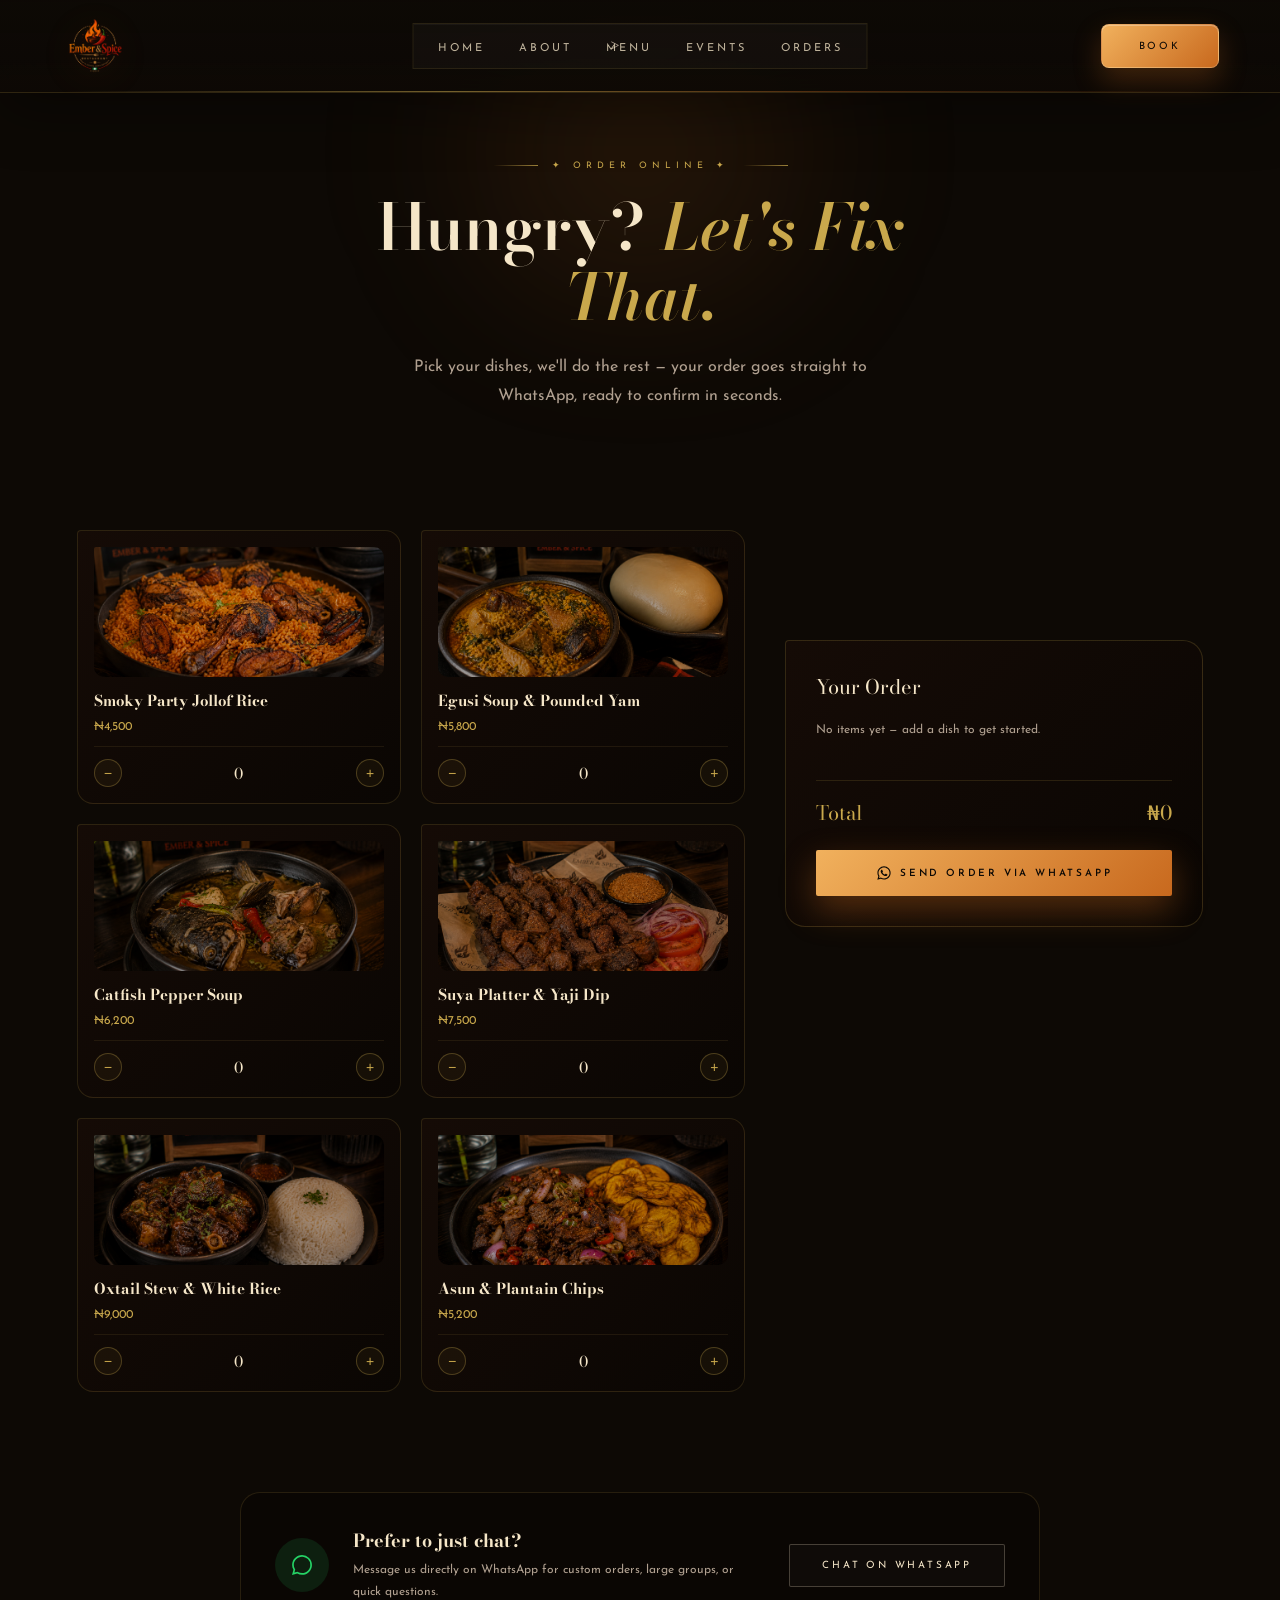
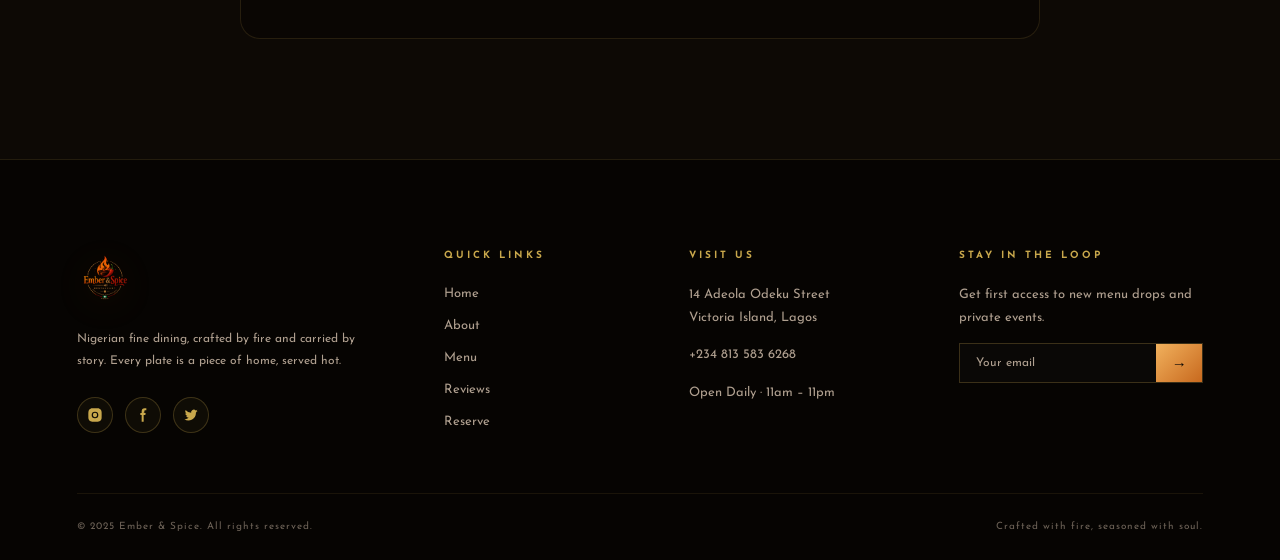
==== commit 25fd30a6: "Update orders.html" ====
--- a/orders.html
+++ b/orders.html
@@ -1,195 +1,263 @@
-<!DOCTYPE html>
+<!doctype html>
 <html lang="en">
-
-<head>
-    <meta charset="UTF-8">
-    <meta name="viewport" content="width=device-width, initial-scale=1.0">
+  <head>
+    <meta charset="UTF-8" />
+    <meta name="viewport" content="width=device-width, initial-scale=1.0" />
     <title>Orders</title>
-    <link rel="stylesheet" href="styles.css">
+    <link rel="stylesheet" href="styles.css" />
     <link
-        href="https://fonts.googleapis.com/css2?family=Bodoni+Moda:ital,wght@0,400;0,600;1,400&family=Cormorant+Garamond:wght@300;400;500&family=Josefin+Sans:wght@300;400&display=swap"
-        rel="stylesheet">
-        <link rel="icon" type="image/png" href="./images/logo1.PNG">
-    <link href="https://unpkg.com/aos@2.3.1/dist/aos.css" rel="stylesheet">
-
-</head>
-
-<body>
-   <div class="page-loader" id="page-loader">
-    <div class="loader-glow"></div>
-    <div class="loader-ring-wrap">
+      href="https://fonts.googleapis.com/css2?family=Bodoni+Moda:ital,wght@0,400;0,600;1,400&family=Cormorant+Garamond:wght@300;400;500&family=Josefin+Sans:wght@300;400&display=swap"
+      rel="stylesheet"
+    />
+    <link rel="icon" type="image/png" href="./images/logo1.PNG" />
+    <link href="https://unpkg.com/aos@2.3.1/dist/aos.css" rel="stylesheet" />
+  </head>
+
+  <body>
+    <div class="page-loader" id="page-loader">
+      <div class="loader-glow"></div>
+      <div class="loader-ring-wrap">
         <svg class="loader-ring" viewBox="0 0 100 100">
-            <circle cx="50" cy="50" r="46" fill="none" stroke="rgba(201,168,76,0.15)" stroke-width="1.5"/>
-            <circle cx="50" cy="50" r="46" fill="none" stroke="url(#loaderGradient)" stroke-width="1.5" stroke-linecap="round" stroke-dasharray="289" stroke-dashoffset="220"/>
-            <defs>
-                <linearGradient id="loaderGradient" x1="0%" y1="0%" x2="100%" y2="100%">
-                    <stop offset="0%" stop-color="#f1b15d"/>
-                    <stop offset="100%" stop-color="#c8691e"/>
-                </linearGradient>
-            </defs>
+          <circle
+            cx="50"
+            cy="50"
+            r="46"
+            fill="none"
+            stroke="rgba(201,168,76,0.15)"
+            stroke-width="1.5"
+          />
+          <circle
+            cx="50"
+            cy="50"
+            r="46"
+            fill="none"
+            stroke="url(#loaderGradient)"
+            stroke-width="1.5"
+            stroke-linecap="round"
+            stroke-dasharray="289"
+            stroke-dashoffset="220"
+          />
+          <defs>
+            <linearGradient
+              id="loaderGradient"
+              x1="0%"
+              y1="0%"
+              x2="100%"
+              y2="100%"
+            >
+              <stop offset="0%" stop-color="#f1b15d" />
+              <stop offset="100%" stop-color="#c8691e" />
+            </linearGradient>
+          </defs>
         </svg>
-        <img src="./images/logo1.PNG" alt="" class="loader-logo">
+        <img src="./images/logo1.PNG" alt="" class="loader-logo" />
+      </div>
+      <span class="loader-label">Igniting The Flame</span>
     </div>
-    <span class="loader-label">Igniting The Flame</span>
-</div>
 
     <header>
-        <nav>
-            <a href="">
-                <img src="./images/logo1.PNG" alt="">
-            </a>
-            <div class="hamburger" id="hamburger">
-                <svg class="menu-icon" xmlns="http://www.w3.org/2000/svg" viewBox="0 0 24 24" fill="currentColor">
-                    <path d="M3 4H21V6H3V4ZM3 11H21V13H3V11ZM3 18H21V20H3V18Z"></path>
-                </svg>
-
-                <svg class="close-icon" xmlns="http://www.w3.org/2000/svg" viewBox="0 0 24 24" fill="currentColor">
-                    <path
-                        d="M11.9997 10.5865L16.9495 5.63672L18.3637 7.05093L13.4139 12.0007L18.3637 16.9504L16.9495 18.3646L11.9997 13.4149L7.04996 18.3646L5.63574 16.9504L10.5855 12.0007L5.63574 7.05093L7.04996 5.63672L11.9997 10.5865Z">
-                    </path>
-                </svg>
-            </div>
-
-            <ul id="nav-menu">
-                <li><a href="index.html#home">Home</a></li>
-                <li><a href="index.html#about">About</a></li>
-                <li><a href="index.html#menu">Menu</a></li>
-                <li><a href="index.html#contact">Contact</a></li>
-                <li><a href="orders.html">Orders</a></li>
-            </ul>
-            <a href="index.html#contact" class="reserve-btn">Book</a>
-        </nav>
+      <nav>
+        <a href="">
+          <img src="./images/logo1.PNG" alt="" />
+        </a>
+        <div class="hamburger" id="hamburger">
+          <svg
+            class="menu-icon"
+            xmlns="http://www.w3.org/2000/svg"
+            viewBox="0 0 24 24"
+            fill="currentColor"
+          >
+            <path d="M3 4H21V6H3V4ZM3 11H21V13H3V11ZM3 18H21V20H3V18Z"></path>
+          </svg>
+
+          <svg
+            class="close-icon"
+            xmlns="http://www.w3.org/2000/svg"
+            viewBox="0 0 24 24"
+            fill="currentColor"
+          >
+            <path
+              d="M11.9997 10.5865L16.9495 5.63672L18.3637 7.05093L13.4139 12.0007L18.3637 16.9504L16.9495 18.3646L11.9997 13.4149L7.04996 18.3646L5.63574 16.9504L10.5855 12.0007L5.63574 7.05093L7.04996 5.63672L11.9997 10.5865Z"
+            ></path>
+          </svg>
+        </div>
+
+        <ul id="nav-menu">
+          <li><a href="index.html#home">Home</a></li>
+          <li><a href="index.html#about">About</a></li>
+          <li><a href="index.html#menu">Menu</a></li>
+          <li><a href="events.html">Events</a></li>
+          <li><a href="orders.html" class="active-link">Orders</a></li>
+        </ul>
+        >
+        <a href="index.html#contact" class="reserve-btn">Book</a>
+      </nav>
     </header>
 
     <!-- Orders Hero -->
     <section class="orders-hero">
-        <div class="orders-hero-glow"></div>
-        <div class="orders-hero-content" data-aos="fade-up" data-aos-duration="1000">
-            <div class="menu-label">
-                <span class="menu-label-line"></span>
-                <span class="menu-label-text">✦ Order Online ✦</span>
-                <span class="menu-label-line"></span>
-            </div>
-            <h1 class="menu-title">Hungry? <em>Let's Fix That.</em></h1>
-            <p class="orders-hero-sub">Pick your dishes, we'll do the rest — your order goes straight to WhatsApp, ready
-                to confirm in seconds.</p>
-        </div>
+      <div class="orders-hero-glow"></div>
+      <div
+        class="orders-hero-content"
+        data-aos="fade-up"
+        data-aos-duration="1000"
+      >
+        <div class="menu-label">
+          <span class="menu-label-line"></span>
+          <span class="menu-label-text">✦ Order Online ✦</span>
+          <span class="menu-label-line"></span>
+        </div>
+        <h1 class="menu-title">Hungry? <em>Let's Fix That.</em></h1>
+        <p class="orders-hero-sub">
+          Pick your dishes, we'll do the rest — your order goes straight to
+          WhatsApp, ready to confirm in seconds.
+        </p>
+      </div>
     </section>
 
     <!-- Order Builder -->
     <section class="order-builder">
-        <div class="order-items" id="order-items">
-            <!-- Filled by JS -->
-        </div>
-
-        <aside class="order-summary" id="order-summary">
-            <h3 class="summary-title">Your Order</h3>
-            <div class="summary-list" id="summary-list">
-                <p class="summary-empty">No items yet — add a dish to get started.</p>
-            </div>
-            <div class="summary-total">
-                <span>Total</span>
-                <span id="summary-total-amount">₦0</span>
-            </div>
-            <button class="hero-btn hero-btn-primary summary-whatsapp" id="send-whatsapp">
-                <svg width="16" height="16" viewBox="0 0 24 24" fill="currentColor"
-                    style="margin-right:8px;vertical-align:-3px;">
-                    <path
-                        d="M12.04 2C6.58 2 2.13 6.45 2.13 11.91c0 1.75.46 3.45 1.32 4.95L2 22l5.25-1.38a9.9 9.9 0 0 0 4.79 1.22h.01c5.46 0 9.91-4.45 9.91-9.91 0-2.65-1.03-5.14-2.9-7.01A9.87 9.87 0 0 0 12.04 2zm0 18.1h-.01a8.2 8.2 0 0 1-4.19-1.15l-.3-.18-3.12.82.83-3.04-.2-.31a8.2 8.2 0 0 1-1.26-4.36c0-4.54 3.7-8.24 8.25-8.24 2.2 0 4.27.86 5.83 2.42a8.18 8.18 0 0 1 2.41 5.83c0 4.55-3.7 8.21-8.24 8.21zm4.52-6.16c-.25-.12-1.47-.72-1.7-.81-.23-.08-.39-.12-.56.13-.17.24-.64.81-.78.97-.14.17-.29.19-.53.06-.25-.12-1.05-.39-2-1.23a7.5 7.5 0 0 1-1.38-1.72c-.14-.25-.02-.38.11-.51.11-.11.25-.29.37-.43.12-.15.16-.25.25-.42.08-.16.04-.31-.02-.43-.06-.12-.56-1.35-.77-1.85-.2-.48-.41-.42-.56-.43h-.48c-.16 0-.43.06-.66.31-.23.25-.86.85-.86 2.06 0 1.22.89 2.4 1.01 2.56.12.17 1.75 2.67 4.24 3.74.59.26 1.05.41 1.41.52.59.19 1.13.16 1.56.1.48-.07 1.47-.6 1.67-1.19.21-.58.21-1.08.15-1.19-.06-.1-.23-.16-.48-.28z" />
-                </svg>
-                Send Order via WhatsApp
-            </button>
-        </aside>
+      <div class="order-items" id="order-items">
+        <!-- Filled by JS -->
+      </div>
+
+      <aside class="order-summary" id="order-summary">
+        <h3 class="summary-title">Your Order</h3>
+        <div class="summary-list" id="summary-list">
+          <p class="summary-empty">No items yet — add a dish to get started.</p>
+        </div>
+        <div class="summary-total">
+          <span>Total</span>
+          <span id="summary-total-amount">₦0</span>
+        </div>
+        <button
+          class="hero-btn hero-btn-primary summary-whatsapp"
+          id="send-whatsapp"
+        >
+          <svg
+            width="16"
+            height="16"
+            viewBox="0 0 24 24"
+            fill="currentColor"
+            style="margin-right: 8px; vertical-align: -3px"
+          >
+            <path
+              d="M12.04 2C6.58 2 2.13 6.45 2.13 11.91c0 1.75.46 3.45 1.32 4.95L2 22l5.25-1.38a9.9 9.9 0 0 0 4.79 1.22h.01c5.46 0 9.91-4.45 9.91-9.91 0-2.65-1.03-5.14-2.9-7.01A9.87 9.87 0 0 0 12.04 2zm0 18.1h-.01a8.2 8.2 0 0 1-4.19-1.15l-.3-.18-3.12.82.83-3.04-.2-.31a8.2 8.2 0 0 1-1.26-4.36c0-4.54 3.7-8.24 8.25-8.24 2.2 0 4.27.86 5.83 2.42a8.18 8.18 0 0 1 2.41 5.83c0 4.55-3.7 8.21-8.24 8.21zm4.52-6.16c-.25-.12-1.47-.72-1.7-.81-.23-.08-.39-.12-.56.13-.17.24-.64.81-.78.97-.14.17-.29.19-.53.06-.25-.12-1.05-.39-2-1.23a7.5 7.5 0 0 1-1.38-1.72c-.14-.25-.02-.38.11-.51.11-.11.25-.29.37-.43.12-.15.16-.25.25-.42.08-.16.04-.31-.02-.43-.06-.12-.56-1.35-.77-1.85-.2-.48-.41-.42-.56-.43h-.48c-.16 0-.43.06-.66.31-.23.25-.86.85-.86 2.06 0 1.22.89 2.4 1.01 2.56.12.17 1.75 2.67 4.24 3.74.59.26 1.05.41 1.41.52.59.19 1.13.16 1.56.1.48-.07 1.47-.6 1.67-1.19.21-.58.21-1.08.15-1.19-.06-.1-.23-.16-.48-.28z"
+            />
+          </svg>
+          Send Order via WhatsApp
+        </button>
+      </aside>
     </section>
 
     <!-- Quick Contact Card -->
     <section class="quick-contact">
-        <div class="quick-contact-card" data-aos="fade-up">
-            <div class="qc-icon">
-                <svg width="24" height="24" viewBox="0 0 24 24" fill="currentColor">
-                    <path
-                        d="M12.04 2C6.58 2 2.13 6.45 2.13 11.91c0 1.75.46 3.45 1.32 4.95L2 22l5.25-1.38a9.9 9.9 0 0 0 4.79 1.22h.01c5.46 0 9.91-4.45 9.91-9.91 0-2.65-1.03-5.14-2.9-7.01A9.87 9.87 0 0 0 12.04 2zm0 18.1h-.01a8.2 8.2 0 0 1-4.19-1.15l-.3-.18-3.12.82.83-3.04-.2-.31a8.2 8.2 0 0 1-1.26-4.36c0-4.54 3.7-8.24 8.25-8.24 2.2 0 4.27.86 5.83 2.42a8.18 8.18 0 0 1 2.41 5.83c0 4.55-3.7 8.21-8.24 8.21z" />
-                </svg>
-            </div>
-            <div>
-                <h4>Prefer to just chat?</h4>
-                <p>Message us directly on WhatsApp for custom orders, large groups, or quick questions.</p>
-            </div>
-            <a href="https://api.whatsapp.com/send?phone=2348135836268" class="hero-btn hero-btn-secondary"
-                target="_blank">Chat On WhatsApp</a>
-        </div>
+      <div class="quick-contact-card" data-aos="fade-up">
+        <div class="qc-icon">
+          <svg width="24" height="24" viewBox="0 0 24 24" fill="currentColor">
+            <path
+              d="M12.04 2C6.58 2 2.13 6.45 2.13 11.91c0 1.75.46 3.45 1.32 4.95L2 22l5.25-1.38a9.9 9.9 0 0 0 4.79 1.22h.01c5.46 0 9.91-4.45 9.91-9.91 0-2.65-1.03-5.14-2.9-7.01A9.87 9.87 0 0 0 12.04 2zm0 18.1h-.01a8.2 8.2 0 0 1-4.19-1.15l-.3-.18-3.12.82.83-3.04-.2-.31a8.2 8.2 0 0 1-1.26-4.36c0-4.54 3.7-8.24 8.25-8.24 2.2 0 4.27.86 5.83 2.42a8.18 8.18 0 0 1 2.41 5.83c0 4.55-3.7 8.21-8.24 8.21z"
+            />
+          </svg>
+        </div>
+        <div>
+          <h4>Prefer to just chat?</h4>
+          <p>
+            Message us directly on WhatsApp for custom orders, large groups, or
+            quick questions.
+          </p>
+        </div>
+        <a
+          href="https://api.whatsapp.com/send?phone=2348135836268"
+          class="hero-btn hero-btn-secondary"
+          target="_blank"
+          >Chat On WhatsApp</a
+        >
+      </div>
     </section>
-
 
     <!-- Footer -->
     <footer class="site-footer">
-        <div class="footer-embers" id="footer-embers"></div>
-
-        <div class="footer-top">
-            <div class="footer-brand">
-                <img src="./images/logo1.PNG" alt="Ember & Spice" class="footer-logo">
-                <p class="footer-tagline">Nigerian fine dining, crafted by fire and carried by story. Every plate is a
-                    piece of home, served hot.</p>
-                <div class="footer-social">
-                    <a href="#" aria-label="Instagram">
-                        <svg width="16" height="16" viewBox="0 0 24 24" fill="none">
-                            <path
-                                d="M12 2c2.7 0 3.05.01 4.12.06 1.06.05 1.79.22 2.43.47.66.26 1.22.6 1.77 1.15.55.55.9 1.11 1.15 1.77.25.64.42 1.37.47 2.43.05 1.07.06 1.42.06 4.12s-.01 3.05-.06 4.12c-.05 1.06-.22 1.79-.47 2.43a4.9 4.9 0 0 1-1.15 1.77 4.9 4.9 0 0 1-1.77 1.15c-.64.25-1.37.42-2.43.47-1.07.05-1.42.06-4.12.06s-3.05-.01-4.12-.06c-1.06-.05-1.79-.22-2.43-.47a4.9 4.9 0 0 1-1.77-1.15 4.9 4.9 0 0 1-1.15-1.77c-.25-.64-.42-1.37-.47-2.43C2.01 15.05 2 14.7 2 12s.01-3.05.06-4.12c.05-1.06.22-1.79.47-2.43.26-.66.6-1.22 1.15-1.77A4.9 4.9 0 0 1 5.45 2.53c.64-.25 1.37-.42 2.43-.47C8.95 2.01 9.3 2 12 2zm0 5a5 5 0 1 0 0 10 5 5 0 0 0 0-10zm0 8.2a3.2 3.2 0 1 1 0-6.4 3.2 3.2 0 0 1 0 6.4zm5.2-8.4a1.2 1.2 0 1 1-2.4 0 1.2 1.2 0 0 1 2.4 0z"
-                                fill="currentColor" />
-                        </svg>
-                    </a>
-                    <a href="#" aria-label="Facebook">
-                        <svg width="16" height="16" viewBox="0 0 24 24" fill="none">
-                            <path
-                                d="M14 9V6.5c0-.83.67-1.5 1.5-1.5H17V2h-2.5A4.5 4.5 0 0 0 10 6.5V9H8v3h2v10h3V12h2.5l.5-3H13V9c0-.55.45-1 1-1z"
-                                fill="currentColor" />
-                        </svg>
-                    </a>
-                    <a href="#" aria-label="Twitter">
-                        <svg width="16" height="16" viewBox="0 0 24 24" fill="none">
-                            <path
-                                d="M22 5.9c-.7.3-1.5.5-2.3.6.8-.5 1.5-1.3 1.8-2.3-.8.5-1.6.8-2.5 1a4 4 0 0 0-6.8 3.6A11.3 11.3 0 0 1 3.9 4.6a4 4 0 0 0 1.2 5.3c-.6 0-1.2-.2-1.7-.5v.1a4 4 0 0 0 3.2 3.9c-.6.1-1.2.2-1.8.1a4 4 0 0 0 3.7 2.8A8 8 0 0 1 2 18.4a11.3 11.3 0 0 0 6.1 1.8c7.3 0 11.3-6 11.3-11.3v-.5c.8-.6 1.4-1.3 2-2.1l-.4-.4z"
-                                fill="currentColor" />
-                        </svg>
-                    </a>
-                </div>
-            </div>
-
-            <div class="footer-col">
-                <h4 class="footer-heading">Quick Links</h4>
-                <ul class="footer-links">
-                    <li><a href="index.html#home">Home</a></li>
-                    <li><a href="index.html#about">About</a></li>
-                    <li><a href="index.html#menu">Menu</a></li>
-                    <li><a href="index.html#testimonials">Reviews</a></li>
-                    <li><a href="index.html#contact">Reserve</a></li>
-                </ul>
-            </div>
-
-            <div class="footer-col">
-                <h4 class="footer-heading">Visit Us</h4>
-                <p class="footer-info">14 Adeola Odeku Street<br>Victoria Island, Lagos</p>
-                <p class="footer-info">+234 813 583 6268</p>
-                <p class="footer-info">Open Daily · 11am – 11pm</p>
-            </div>
-
-            <div class="footer-col footer-newsletter">
-                <h4 class="footer-heading">Stay In The Loop</h4>
-                <p class="footer-info">Get first access to new menu drops and private events.</p>
-                <form class="footer-news-form" id="footer-news-form">
-                    <input type="email" placeholder="Your email" required>
-                    <button type="submit" aria-label="Subscribe">→</button>
-                </form>
-            </div>
-        </div>
-
-        <div class="footer-bottom">
-            <p>© 2025 Ember & Spice. All rights reserved.</p>
-            <p>Crafted with fire, seasoned with soul.</p>
-        </div>
+      <div class="footer-embers" id="footer-embers"></div>
+
+      <div class="footer-top">
+        <div class="footer-brand">
+          <img
+            src="./images/logo1.PNG"
+            alt="Ember & Spice"
+            class="footer-logo"
+          />
+          <p class="footer-tagline">
+            Nigerian fine dining, crafted by fire and carried by story. Every
+            plate is a piece of home, served hot.
+          </p>
+          <div class="footer-social">
+            <a href="#" aria-label="Instagram">
+              <svg width="16" height="16" viewBox="0 0 24 24" fill="none">
+                <path
+                  d="M12 2c2.7 0 3.05.01 4.12.06 1.06.05 1.79.22 2.43.47.66.26 1.22.6 1.77 1.15.55.55.9 1.11 1.15 1.77.25.64.42 1.37.47 2.43.05 1.07.06 1.42.06 4.12s-.01 3.05-.06 4.12c-.05 1.06-.22 1.79-.47 2.43a4.9 4.9 0 0 1-1.15 1.77 4.9 4.9 0 0 1-1.77 1.15c-.64.25-1.37.42-2.43.47-1.07.05-1.42.06-4.12.06s-3.05-.01-4.12-.06c-1.06-.05-1.79-.22-2.43-.47a4.9 4.9 0 0 1-1.77-1.15 4.9 4.9 0 0 1-1.15-1.77c-.25-.64-.42-1.37-.47-2.43C2.01 15.05 2 14.7 2 12s.01-3.05.06-4.12c.05-1.06.22-1.79.47-2.43.26-.66.6-1.22 1.15-1.77A4.9 4.9 0 0 1 5.45 2.53c.64-.25 1.37-.42 2.43-.47C8.95 2.01 9.3 2 12 2zm0 5a5 5 0 1 0 0 10 5 5 0 0 0 0-10zm0 8.2a3.2 3.2 0 1 1 0-6.4 3.2 3.2 0 0 1 0 6.4zm5.2-8.4a1.2 1.2 0 1 1-2.4 0 1.2 1.2 0 0 1 2.4 0z"
+                  fill="currentColor"
+                />
+              </svg>
+            </a>
+            <a href="#" aria-label="Facebook">
+              <svg width="16" height="16" viewBox="0 0 24 24" fill="none">
+                <path
+                  d="M14 9V6.5c0-.83.67-1.5 1.5-1.5H17V2h-2.5A4.5 4.5 0 0 0 10 6.5V9H8v3h2v10h3V12h2.5l.5-3H13V9c0-.55.45-1 1-1z"
+                  fill="currentColor"
+                />
+              </svg>
+            </a>
+            <a href="#" aria-label="Twitter">
+              <svg width="16" height="16" viewBox="0 0 24 24" fill="none">
+                <path
+                  d="M22 5.9c-.7.3-1.5.5-2.3.6.8-.5 1.5-1.3 1.8-2.3-.8.5-1.6.8-2.5 1a4 4 0 0 0-6.8 3.6A11.3 11.3 0 0 1 3.9 4.6a4 4 0 0 0 1.2 5.3c-.6 0-1.2-.2-1.7-.5v.1a4 4 0 0 0 3.2 3.9c-.6.1-1.2.2-1.8.1a4 4 0 0 0 3.7 2.8A8 8 0 0 1 2 18.4a11.3 11.3 0 0 0 6.1 1.8c7.3 0 11.3-6 11.3-11.3v-.5c.8-.6 1.4-1.3 2-2.1l-.4-.4z"
+                  fill="currentColor"
+                />
+              </svg>
+            </a>
+          </div>
+        </div>
+
+        <div class="footer-col">
+          <h4 class="footer-heading">Quick Links</h4>
+          <ul class="footer-links">
+            <li><a href="index.html#home">Home</a></li>
+            <li><a href="index.html#about">About</a></li>
+            <li><a href="index.html#menu">Menu</a></li>
+            <li><a href="index.html#testimonials">Reviews</a></li>
+            <li><a href="index.html#contact">Reserve</a></li>
+          </ul>
+        </div>
+
+        <div class="footer-col">
+          <h4 class="footer-heading">Visit Us</h4>
+          <p class="footer-info">
+            14 Adeola Odeku Street<br />Victoria Island, Lagos
+          </p>
+          <p class="footer-info">+234 813 583 6268</p>
+          <p class="footer-info">Open Daily · 11am – 11pm</p>
+        </div>
+
+        <div class="footer-col footer-newsletter">
+          <h4 class="footer-heading">Stay In The Loop</h4>
+          <p class="footer-info">
+            Get first access to new menu drops and private events.
+          </p>
+          <form class="footer-news-form" id="footer-news-form">
+            <input type="email" placeholder="Your email" required />
+            <button type="submit" aria-label="Subscribe">→</button>
+          </form>
+        </div>
+      </div>
+
+      <div class="footer-bottom">
+        <p>© 2025 Ember & Spice. All rights reserved.</p>
+        <p>Crafted with fire, seasoned with soul.</p>
+      </div>
     </footer>
     <script src="https://unpkg.com/aos@2.3.1/dist/aos.js"></script>
     <script src="java.js"></script>
     <script src="orders.js"></script>
-
-</body>+  </body>
+</html>
--- a/styles.css
+++ b/styles.css
@@ -2311,8 +2311,8 @@
 }
 
 .testimonial-avatar {
-    width: 48px;
-    height: 48px;
+    width: 35px;
+    height: 35px;
     border-radius: 50%;
     overflow: hidden;
     object-fit: cover;
@@ -2320,4 +2320,383 @@
     border: 1.5px solid rgba(201, 168, 76, 0.5);
     filter: brightness(0.88) contrast(1.02) saturate(1.05) sepia(0.06);
     transition: opacity 0.4s ease;
-}+}
+/* ===== EVENTS PAGE ===== */
+.events-hero {
+    position: relative;
+    width: 100%;
+    padding: 160px 6% 130px;
+    text-align: center;
+    overflow: hidden;
+    min-height: 640px;
+    display: flex;
+    align-items: center;
+    justify-content: center;
+}
+
+.events-hero-video {
+    position: absolute;
+    inset: 0;
+    width: 100%;
+    height: 100%;
+    object-fit: cover;
+    object-position: center;
+    z-index: 0;
+    transform: scale(1.03);
+}
+
+.events-hero-overlay {
+    position: absolute;
+    inset: 0;
+    z-index: 1;
+    background:
+        radial-gradient(circle at center, rgba(120, 45, 12, 0.18), transparent 40%),
+        linear-gradient(90deg, rgba(13, 9, 5, 0.85), rgba(13, 9, 5, 0.6), rgba(13, 9, 5, 0.85)),
+        linear-gradient(180deg, rgba(13, 9, 5, 0.5), rgba(13, 9, 5, 0.82));
+}
+
+.events-hero-glow {
+    position: absolute;
+    top: -10%;
+    left: 50%;
+    transform: translateX(-50%);
+    width: 700px;
+    height: 420px;
+    background: radial-gradient(circle, rgba(200, 105, 30, 0.16), transparent 70%);
+    filter: blur(60px);
+    animation: emberPulse 5s ease-in-out infinite;
+    pointer-events: none;
+}
+
+.events-hero-content {
+    position: relative;
+    z-index: 2;
+    max-width: 720px;
+    margin: 0 auto;
+}
+
+.events-hero-sub {
+    max-width: 480px;
+    margin: 20px auto 0;
+}
+
+.events-types {
+    padding: 80px 6% 120px;
+    background: var(--bg-primary);
+}
+
+.events-grid {
+    max-width: 1200px;
+    margin: 0 auto;
+    display: grid;
+    grid-template-columns: repeat(3, 1fr);
+    gap: 26px;
+}
+
+.event-card {
+    position: relative;
+    height: 400px;
+    border-radius: 4px 24px 24px 24px;
+    overflow: hidden;
+    border: 1px solid rgba(201, 168, 76, 0.16);
+    min-width: 0;
+    transform-style: preserve-3d;
+    transition: transform 0.15s ease-out, box-shadow 0.4s ease;
+}
+
+.event-card:hover {
+    box-shadow: 0 30px 60px rgba(0, 0, 0, 0.5);
+}
+
+.event-card img {
+    width: 100%;
+    height: 100%;
+    object-fit: cover;
+    filter: brightness(0.72) saturate(1.1);
+    transition: transform 0.8s cubic-bezier(0.25, 0.46, 0.45, 0.94), filter 0.5s ease;
+}
+
+.event-card:hover img {
+    transform: scale(1.1);
+    filter: brightness(0.85) saturate(1.18);
+}
+
+.event-overlay {
+    position: absolute;
+    inset: 0;
+    display: flex;
+    flex-direction: column;
+    justify-content: flex-end;
+    padding: 34px;
+    background: linear-gradient(180deg, transparent 55%, rgba(10, 6, 3, 0.85));
+}
+
+.event-tag {
+    align-self: flex-start;
+    font-family: var(--font-body);
+    font-size: 8px;
+    letter-spacing: 2.5px;
+    text-transform: uppercase;
+    background: var(--accent-gold);
+    color: var(--bg-primary);
+    padding: 6px 14px;
+    font-weight: 700;
+    margin-bottom: 16px;
+}
+
+.event-overlay h3 {
+    font-family: var(--font-heading);
+    font-size: 23px;
+    font-weight: 600;
+    color: var(--color-primary);
+    margin-bottom: 10px;
+    overflow-wrap: break-word;
+}
+
+.event-overlay p {
+    font-size: 12px;
+    line-height: 1.75;
+    margin: 6px 0 0;
+    opacity: 0.92;
+}
+
+/* Process Steps */
+.events-process {
+    padding: 100px 6%;
+    background: #0a0603;
+    border-top: 1px solid rgba(201, 168, 76, 0.1);
+}
+
+.events-header {
+    text-align: center;
+    max-width: 640px;
+    margin: 0 auto 70px;
+}
+
+.process-grid {
+    max-width: 1100px;
+    margin: 0 auto;
+    display: grid;
+    grid-template-columns: repeat(3, 1fr);
+    gap: 50px;
+}
+
+.process-step {
+    text-align: center;
+    position: relative;
+    padding-top: 10px;
+}
+
+.process-number {
+    display: block;
+    font-family: var(--font-heading);
+    font-size: 48px;
+    font-weight: 600;
+    color: transparent;
+    -webkit-text-stroke: 1.5px var(--accent-gold);
+    margin-bottom: 18px;
+    opacity: 0.7;
+}
+
+.process-step h4 {
+    font-family: var(--font-heading);
+    font-size: 19px;
+    color: var(--color-primary);
+    margin-bottom: 12px;
+}
+
+.process-step p {
+    font-size: 13px;
+    max-width: 280px;
+    margin: 0 auto;
+}
+
+/* Inquiry Form */
+.events-inquiry {
+    position: relative;
+    padding: 120px 6%;
+    background: var(--bg-primary);
+    border-top: 1px solid rgba(201, 168, 76, 0.1);
+    overflow: hidden;
+}
+
+.inquiry-glow {
+    position: absolute;
+    bottom: -10%;
+    right: 0;
+    width: 600px;
+    height: 500px;
+    background: radial-gradient(circle, rgba(200, 105, 30, 0.13), transparent 70%);
+    filter: blur(60px);
+    pointer-events: none;
+}
+
+.inquiry-container {
+    position: relative;
+    z-index: 1;
+    max-width: 1100px;
+    margin: 0 auto;
+    display: grid;
+    grid-template-columns: 0.9fr 1.1fr;
+    gap: 70px;
+    align-items: center;
+}
+
+.inquiry-form {
+    display: flex;
+    flex-direction: column;
+    gap: 18px;
+}
+
+.inquiry-form input,
+.inquiry-form select,
+.inquiry-form textarea {
+    font-family: var(--font-body);
+    font-size: 13px;
+    color: var(--color-primary);
+    background: rgba(255, 255, 255, 0.025);
+    border: 1px solid rgba(201, 168, 76, 0.2);
+    padding: 16px 20px;
+    outline: none;
+    transition: border-color 0.3s ease, background 0.3s ease;
+    color-scheme: dark;
+    width: 100%;
+    resize: none;
+}
+
+.inquiry-form select {
+    cursor: pointer;
+}
+
+.inquiry-form input::placeholder,
+.inquiry-form textarea::placeholder {
+    color: var(--color-secondary);
+}
+
+.inquiry-form input:focus,
+.inquiry-form select:focus,
+.inquiry-form textarea:focus {
+    border-color: var(--accent-gold);
+    background: rgba(201, 168, 76, 0.05);
+}
+
+/* ===== TABLET (max-width: 1199px) ===== */
+@media (max-width: 1199px) {
+    .events-grid {
+        grid-template-columns: 1fr 1fr;
+    }
+
+    .process-grid {
+        grid-template-columns: 1fr;
+        gap: 44px;
+    }
+
+    .inquiry-container {
+        grid-template-columns: 1fr;
+        gap: 46px;
+    }
+
+    .event-card {
+        min-width: 0;
+    }
+
+    .event-overlay h3 {
+        font-size: 19px;
+    }
+
+       .events-hero-overlay {
+        background:
+            radial-gradient(circle at center, rgba(120, 45, 12, 0.22), transparent 45%),
+            linear-gradient(90deg, rgba(13, 9, 5, 0.92), rgba(13, 9, 5, 0.75), rgba(13, 9, 5, 0.92)),
+            linear-gradient(180deg, rgba(13, 9, 5, 0.62), rgba(13, 9, 5, 0.9));
+    }
+}
+
+/* ===== MOBILE (max-width: 700px) ===== */
+@media (max-width: 700px) {
+    .events-hero {
+        padding: 110px 6% 70px;
+        min-height: 520px;
+    }
+
+    .events-hero-content .menu-title {
+        font-size: clamp(30px, 8vw, 42px);
+    }
+
+    .events-hero-sub {
+        font-size: 13px;
+        max-width: 320px;
+    }
+
+    .events-types {
+        padding: 60px 6% 90px;
+    }
+
+    .events-grid {
+        grid-template-columns: 1fr;
+        gap: 22px;
+    }
+
+    .event-card {
+        height: auto;
+        display: flex;
+        flex-direction: column;
+    }
+
+    .event-card img {
+        height: 220px;
+        flex-shrink: 0;
+        filter: brightness(0.75) saturate(1.1);
+    }
+
+    .event-overlay {
+        position: static;
+        background: linear-gradient(160deg, #150b06, #0a0603);
+        padding: 24px 22px 30px;
+    }
+
+    .event-tag {
+        margin-bottom: 12px;
+    }
+
+    .event-overlay h3 {
+        font-size: 20px;
+        margin-bottom: 10px;
+    }
+
+    .event-overlay p {
+        font-size: 13px;
+        line-height: 1.8;
+        margin-top: 0;
+    }
+
+    .events-process {
+        padding: 80px 6%;
+    }
+
+    .events-inquiry {
+        padding: 90px 6%;
+    }
+
+    .reserve-row {
+        grid-template-columns: 1fr;
+    }
+
+    #ev-submit {
+        width: auto;
+        max-width: 260px;
+        margin: 8px auto 0;
+        padding: 15px 24px;
+    }
+}
+
+/* Safety net against horizontal overflow */
+.events-hero,
+.events-types,
+.events-grid,
+.events-process,
+.events-inquiry {
+    max-width: 100%;
+    overflow-x: hidden;
+}
+
